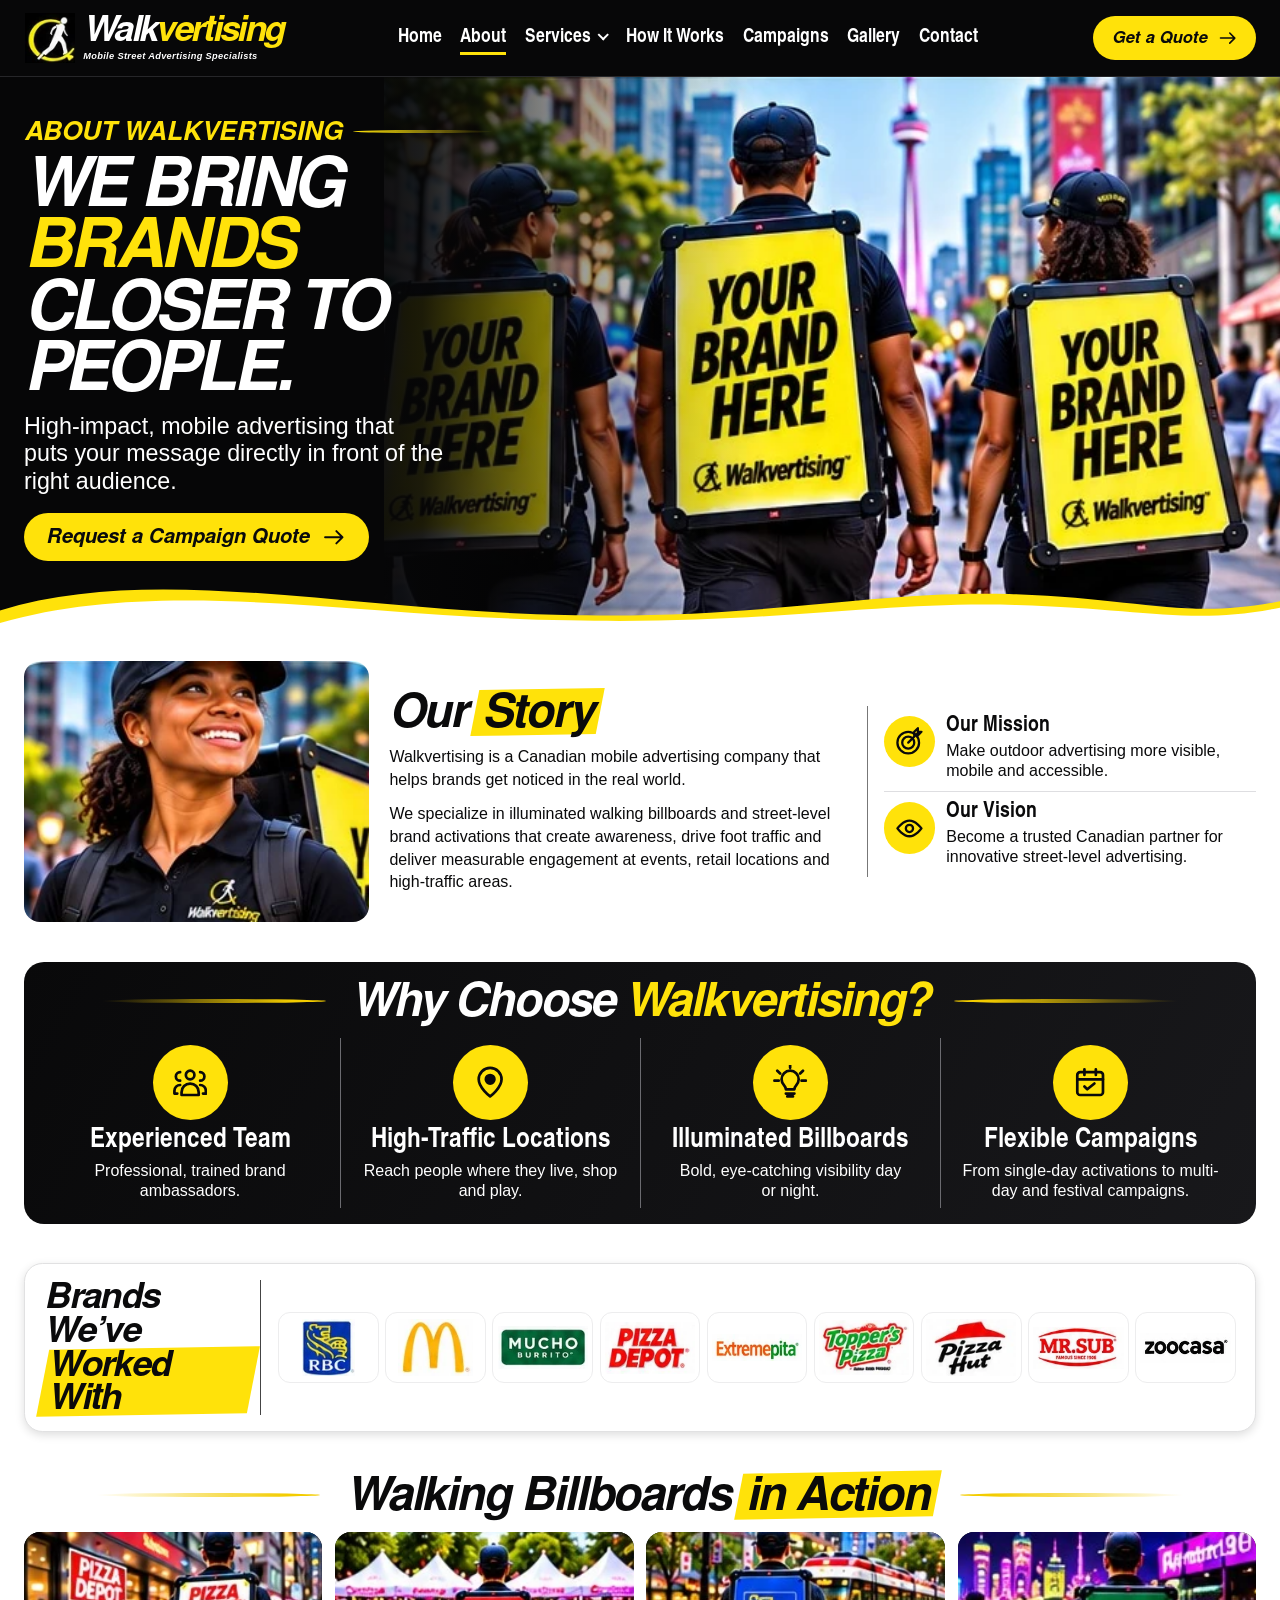
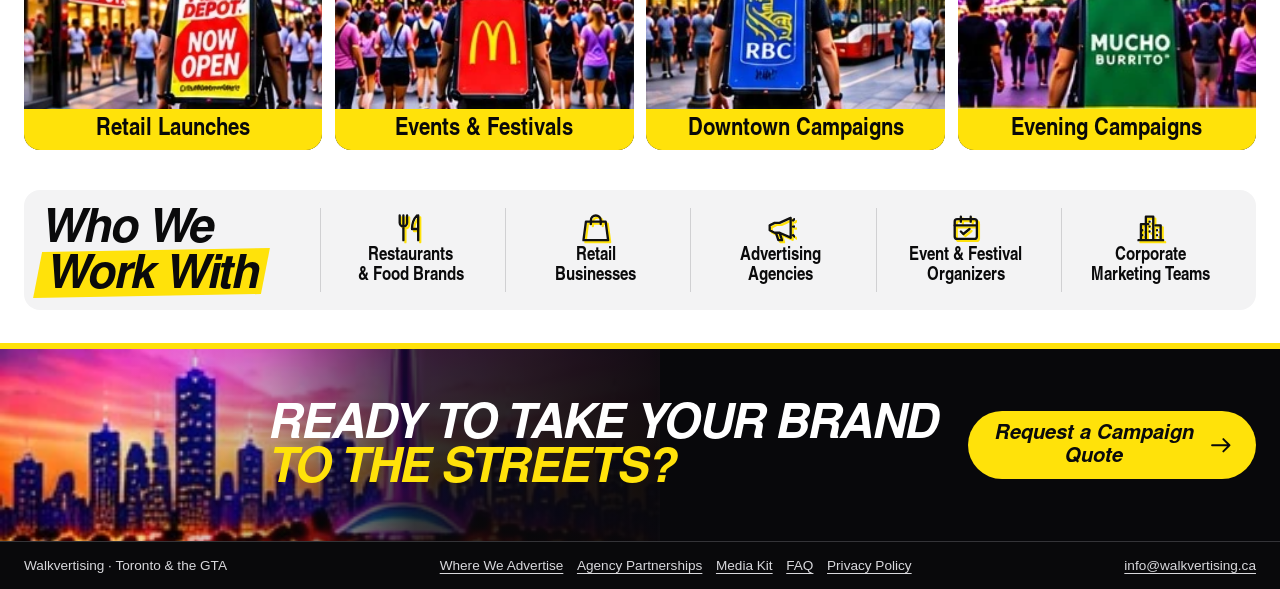
==== about.html @ fa6dc2ae "Build responsive Walkvertising marketing website" ====
<!doctype html>
<html lang="en-CA">
<head>
  <meta charset="utf-8">
  <meta name="viewport" content="width=device-width, initial-scale=1">
  <meta name="description" content="Meet the Canadian street-level advertising team behind Walkvertising.">
  <meta name="theme-color" content="#08080a">
  <title>About | Walkvertising</title>
  <link rel="icon" href="assets/logo-mark.webp" type="image/webp">
  <link rel="stylesheet" href="assets/styles.css">
  <script src="assets/site.js" defer></script>
</head>
<body>
<a class="skip-link" href="#main">Skip to content</a>
<header class="site-header">
  <div class="wrap header-inner">
    <a class="logo" href="index.html" aria-label="Walkvertising home">
      <img src="assets/logo-mark.webp" alt="" width="58" height="57" fetchpriority="high" >
      <span><strong>Walk<span>vertising</span></strong><small>Mobile Street Advertising Specialists</small></span>
    </a>
    <button class="menu-toggle" type="button" aria-label="Toggle menu" aria-expanded="false" aria-controls="site-nav"><svg class="icon" aria-hidden="true" focusable="false"><use href="assets/icons.svg#menu"></use></svg></button>
    <nav class="site-nav" id="site-nav" aria-label="Main navigation">
      <a href="index.html" >Home</a><a href="about.html" aria-current="page">About</a>
      <details class="nav-more" >
        <summary>Services <span class="chevron" aria-hidden="true"></span></summary>
        <div class="subnav"><a href="services.html" >Our Services</a><a href="where-we-advertise.html" >Where We Advertise</a><a href="agency-partnerships.html" >Agency Partnerships</a><a href="media-kit.html" >Media Kit</a><a href="faq.html" >FAQ</a></div>
      </details>
      <a href="how-it-works.html" >How It Works</a><a href="campaigns.html" >Campaigns</a><a href="gallery.html" >Gallery</a><a href="contact.html" >Contact</a>
    </nav>
    <a href="quote.html" class="button button-small">Get a Quote <svg class="icon" aria-hidden="true" focusable="false"><use href="assets/icons.svg#arrow"></use></svg></a>
  </div>
</header>
<main id="main">
<section class="hero hero-tall" data-dark>
  <div class="wrap hero-copy">
    <div class="eyebrow">About Walkvertising</div>
    <h1><span>We bring</span><span class="accent">brands</span><span>closer to</span><span>people.</span></h1>
    <p>High-impact, mobile advertising that puts your message directly in front of the right audience.</p><div class="hero-actions"><a href="quote.html" class="button ">Request a Campaign Quote <svg class="icon" aria-hidden="true" focusable="false"><use href="assets/icons.svg#arrow"></use></svg></a></div>
  </div>
  <img src="assets/hero-about.webp" alt="Walking billboards on a busy Toronto street" width="677" height="379" fetchpriority="high" class="hero-image"><svg class="wave" viewBox="0 0 1440 48" preserveAspectRatio="none" aria-hidden="true" focusable="false">
  <path fill="#ffe20a" d="M0 28C175-25 393 29 635 33c232 5 339-27 500-23 145 4 199 29 305 8v30H0z"/>
  <path fill="#fff" d="M0 42C184-10 394 35 639 39c227 5 346-21 503-17 145 4 199 23 298 3v23H0z"/>
</svg>
</section><section class="section wrap " ><div class="story-row">
  <img src="assets/story.webp" alt="A Walkvertising ambassador wearing a billboard" width="277" height="197" loading="lazy" decoding="async" >
  <div class="story-copy"><h2 class="display">Our <span class="mark">Story</span></h2>
    <p>Walkvertising is a Canadian mobile advertising company that helps brands get noticed in the real world.</p>
    <p>We specialize in illuminated walking billboards and street-level brand activations that create awareness, drive foot traffic and deliver measurable engagement at events, retail locations and high-traffic areas.</p>
  </div>
  <div class="story-values"><div class="mini-feature"><span class="feature-badge"><svg class="icon" aria-hidden="true" focusable="false"><use href="assets/icons.svg#target"></use></svg></span><div><h3>Our Mission</h3><p>Make outdoor advertising more visible, mobile and accessible.</p></div></div><div class="mini-feature"><span class="feature-badge"><svg class="icon" aria-hidden="true" focusable="false"><use href="assets/icons.svg#eye"></use></svg></span><div><h3>Our Vision</h3><p>Become a trusted Canadian partner for innovative street-level advertising.</p></div></div></div>
</div></section><section class="section wrap " ><div class="dark-panel" data-dark><div class="section-title"><h2>Why Choose <span class="accent">Walkvertising?</span></h2></div><div class="feature-row"><article class="feature"><span class="feature-badge"><svg class="icon" aria-hidden="true" focusable="false"><use href="assets/icons.svg#people"></use></svg></span><h3>Experienced Team</h3><p>Professional, trained brand ambassadors.</p></article><article class="feature"><span class="feature-badge"><svg class="icon" aria-hidden="true" focusable="false"><use href="assets/icons.svg#pin"></use></svg></span><h3>High-Traffic Locations</h3><p>Reach people where they live, shop and play.</p></article><article class="feature"><span class="feature-badge"><svg class="icon" aria-hidden="true" focusable="false"><use href="assets/icons.svg#bulb"></use></svg></span><h3>Illuminated Billboards</h3><p>Bold, eye-catching visibility day or night.</p></article><article class="feature"><span class="feature-badge"><svg class="icon" aria-hidden="true" focusable="false"><use href="assets/icons.svg#calendar"></use></svg></span><h3>Flexible Campaigns</h3><p>From single-day activations to multi-day and festival campaigns.</p></article></div></div></section><section class="section wrap " ><div class="brands"><h2>Brands We’ve <br><span class="mark">Worked With</span></h2><div class="brand-grid"><div class="brand"><img src="assets/brand-rbc.webp" alt="RBC" width="64" height="69" loading="lazy" decoding="async" ></div><div class="brand"><img src="assets/brand-mcdonalds.webp" alt="McDonald’s" width="89" height="68" loading="lazy" decoding="async" ></div><div class="brand"><img src="assets/brand-mucho.webp" alt="Mucho Burrito" width="124" height="60" loading="lazy" decoding="async" ></div><div class="brand"><img src="assets/brand-pizza-depot.webp" alt="Pizza Depot" width="115" height="66" loading="lazy" decoding="async" ></div><div class="brand"><img src="assets/brand-extreme-pita.webp" alt="Extreme Pita" width="149" height="44" loading="lazy" decoding="async" ></div><div class="brand"><img src="assets/brand-toppers.webp" alt="Topper’s Pizza" width="107" height="66" loading="lazy" decoding="async" ></div><div class="brand"><img src="assets/brand-pizza-hut.webp" alt="Pizza Hut" width="107" height="67" loading="lazy" decoding="async" ></div><div class="brand"><img src="assets/brand-mr-sub.webp" alt="MR.SUB" width="140" height="65" loading="lazy" decoding="async" ></div><div class="brand"><img src="assets/brand-zoocasa.webp" alt="Zoocasa" width="170" height="56" loading="lazy" decoding="async" ></div></div></div></section><section class="section wrap " ><div class="section-title"><h2>Walking Billboards <span class="mark">in Action</span></h2></div><div class="grid grid-4">
<a href="gallery.html?category=grand-openings" class="tile tile-yellow"><img src="assets/retail.webp" alt="" width="250" height="148" loading="lazy" decoding="async" ><span class="tile-caption">Retail Launches</span></a>
<a href="gallery.html?category=festivals" class="tile tile-yellow"><img src="assets/events.webp" alt="" width="246" height="150" loading="lazy" decoding="async" ><span class="tile-caption">Events &amp; Festivals</span></a>
<a href="gallery.html?category=corporate" class="tile tile-yellow"><img src="assets/downtown.webp" alt="" width="245" height="148" loading="lazy" decoding="async" ><span class="tile-caption">Downtown Campaigns</span></a>
<a href="gallery.html?category=night" class="tile tile-yellow"><img src="assets/evening.webp" alt="" width="248" height="126" loading="lazy" decoding="async" ><span class="tile-caption">Evening Campaigns</span></a>
</div></section><section class="section wrap " ><div class="audience-strip"><h2 class="display">Who We<br><span class="mark">Work With</span></h2><div class="audience-grid"><div><svg class="icon" aria-hidden="true" focusable="false"><use href="assets/icons.svg#food"></use></svg>Restaurants<br>&amp; Food Brands</div><div><svg class="icon" aria-hidden="true" focusable="false"><use href="assets/icons.svg#retail"></use></svg>Retail<br>Businesses</div><div><svg class="icon" aria-hidden="true" focusable="false"><use href="assets/icons.svg#megaphone"></use></svg>Advertising<br>Agencies</div><div><svg class="icon" aria-hidden="true" focusable="false"><use href="assets/icons.svg#calendar"></use></svg>Event &amp; Festival<br>Organizers</div><div><svg class="icon" aria-hidden="true" focusable="false"><use href="assets/icons.svg#building"></use></svg>Corporate<br>Marketing Teams</div></div></div></section>
<section class="cta-band" data-dark>
  <div class="wrap cta-inner">
    <h2>Ready to take your brand<span class="accent">to the streets?</span></h2>
    <div class="cta-action"><a href="quote.html" class="button ">Request a Campaign Quote <svg class="icon" aria-hidden="true" focusable="false"><use href="assets/icons.svg#arrow"></use></svg></a></div>
  </div>
</section>
</main>
<footer class="site-footer" data-dark>
  <div class="wrap footer-inner">
    <span>Walkvertising · Toronto &amp; the GTA</span>
    <nav aria-label="More pages"><a href="where-we-advertise.html" >Where We Advertise</a><a href="agency-partnerships.html" >Agency Partnerships</a><a href="media-kit.html" >Media Kit</a><a href="faq.html" >FAQ</a><a href="privacy-policy.html" >Privacy Policy</a></nav>
    <a href="mailto:info@walkvertising.ca">info@walkvertising.ca</a>
  </div>
</footer>
</body>
</html>
---- assets/styles.css ----
@font-face{font-family:Nimbus Display;src:url(display.woff) format("woff");font-weight:700;font-style:italic;font-display:swap}
@font-face{font-family:Nimbus Narrow;src:url(condensed.woff) format("woff");font-weight:400;font-display:swap}
@font-face{font-family:Nimbus Narrow;src:url(condensed-bold.woff) format("woff");font-weight:700;font-display:swap}
:root{--yellow:#ffe20a;--ink:#0a0a0b;--paper:#fff;--muted:#4c4c50;--line:#dedee1;--display:"Nimbus Display",Arial,sans-serif;--narrow:"Nimbus Narrow","Arial Narrow",Arial,sans-serif}
*,*::before,*::after{box-sizing:border-box}
body{margin:0;background:var(--paper);color:var(--ink);font:1rem/1.42 Arial,Helvetica,sans-serif}
h1,h2,h3,p,figure{margin:0}
img{display:block;width:100%;height:auto}
button,input,select,textarea{font:inherit}
button,a{touch-action:manipulation}
button{cursor:pointer}
a{color:inherit}
[hidden]{display:none!important}
:focus-visible{outline:3px solid #1269d0;outline-offset:4px}
[data-dark] :focus-visible,.site-header :focus-visible{outline-color:var(--yellow)}
.wrap{width:min(100% - 3rem,1380px);margin-inline:auto}
.skip-link{position:absolute;top:.75rem;left:.75rem;z-index:10;background:var(--yellow);padding:.75rem;transform:translateY(-180%)}
.skip-link:focus{transform:translateY(0)}
.icon{width:1.4em;height:1.4em;flex:none;vertical-align:middle}
.site-header{position:relative;z-index:5;background:#070708;color:white;border-bottom:1px solid #262629}
.header-inner{display:flex;align-items:center;justify-content:space-between;gap:1.25rem;min-height:76px}
.logo{display:inline-flex;align-items:center;gap:.45rem;text-decoration:none;flex:none;line-height:1}
.logo img{width:52px;height:50px;object-fit:contain}
.logo strong{display:block;font:italic 700 clamp(1.8rem,2.8vw,2.7rem)/.91 var(--display);letter-spacing:-.075em;white-space:nowrap}
.logo strong span{color:var(--yellow)}
.logo small{display:block;margin-top:.35rem;font:italic 700 .58rem/1 Arial,sans-serif;letter-spacing:.035em;white-space:nowrap}
.site-nav{display:flex;align-items:center;gap:clamp(.65rem,1.45vw,1.5rem)}
.site-nav a,.nav-more summary{position:relative;display:block;white-space:nowrap;text-decoration:none}
.site-nav>a,.nav-more summary{font:700 clamp(1.04rem,1.5vw,1.27rem)/1 var(--narrow);padding:.8rem 0}
.site-nav>a::after,.nav-more summary::after{content:"";position:absolute;bottom:.35rem;left:0;right:0;height:3px;background:var(--yellow);transform:scaleX(0);transform-origin:left;transition:transform .16s ease}
.site-nav>a:hover::after,.site-nav>a[aria-current]::after,.nav-more summary:hover::after,.nav-more[data-active] summary::after{transform:scaleX(1)}
.nav-more{position:relative}
.nav-more summary{cursor:pointer;list-style:none}
summary::-webkit-details-marker{display:none}
.chevron{display:inline-block;width:.44em;height:.44em;border:solid currentColor;border-width:0 2px 2px 0;transform:translateY(-.16em) rotate(45deg);margin-left:.23em}
.subnav{position:absolute;min-width:13rem;top:100%;left:-.75rem;padding:.4rem;border:1px solid #343439;border-top:3px solid var(--yellow);background:#101012;border-radius:0 0 .6rem .6rem;box-shadow:0 10px 18px #0005}
.subnav a{padding:.66rem .8rem;font-family:var(--narrow);font-weight:700;font-size:1.1rem;border-radius:.3rem}
.subnav a:hover,.subnav a[aria-current]{background:#25252a;color:var(--yellow)}
.menu-toggle{display:none;background:transparent;color:white;border:1px solid #515155;border-radius:.45rem;padding:.55rem}
.button{display:inline-flex;justify-content:center;align-items:center;gap:.65em;min-height:44px;padding:.52em 1.04em;border:1px solid transparent;border-radius:4em;background:var(--yellow);color:var(--ink);text-decoration:none;text-align:center;font:italic 700 clamp(1rem,1.75vw,1.27rem)/1.08 var(--display);transition:background .16s,color .16s;line-height:1.12}
.button:hover{background:#ffec59}
.button .icon{width:1.21em;height:1.21em}
.button-outline{border-color:white;background:#0005;color:white}
.button-outline:hover{background:white;color:var(--ink)}
.button-small{font-size:clamp(.95rem,1.3vw,1.12rem);white-space:nowrap}
.hero{position:relative;isolation:isolate;display:flex;align-items:center;min-height:clamp(375px,34.5vw,520px);overflow:hidden;background:#060607;color:white}
.hero-home,.hero-tall{min-height:clamp(450px,43vw,645px)}
.hero-image{position:absolute;z-index:-2;right:0;inset-block:0;width:70%;height:100%;object-fit:cover;object-position:center 42%}
.hero::after{content:"";position:absolute;z-index:-1;inset:0;background:linear-gradient(90deg,#060607 1%,#060607 26%,#060607e8 33%,#06060770 44%,transparent 59%)}
.hero-copy{padding-block:2rem 3.55rem}
.hero-home .hero-copy{padding-bottom:2.7rem}
.eyebrow{display:flex;align-items:center;gap:.7rem;margin-bottom:.58rem;color:var(--yellow);font:italic 700 clamp(1.03rem,2.05vw,1.7rem)/1 var(--display);text-transform:uppercase}
.eyebrow::after{content:"";width:clamp(2.2rem,11vw,9rem);height:3px;background:linear-gradient(90deg,var(--yellow),transparent);border-radius:50%}
.hero h1{max-width:14ch;font:italic 700 clamp(2.8rem,5.32vw,5.6rem)/.9 var(--display);letter-spacing:-.052em;text-transform:uppercase;text-wrap:nowrap}
.hero-home h1{font-size:clamp(3.3rem,6.1vw,6.42rem);line-height:.94}
.hero h1 span{display:block}
.accent{color:var(--yellow)}
.hero h1 mark{display:inline-block;position:relative;isolation:isolate;margin:.045em 0;background:none;color:var(--ink);padding:0 .13em}
.hero h1 mark::before,.mark::before{content:"";position:absolute;z-index:-1;inset:0 -.045em;background:var(--yellow);transform:skewX(-12deg) rotate(-1deg)}
.hero p{max-width:35ch;margin-top:.88rem;font-size:clamp(1.04rem,1.82vw,1.56rem);line-height:1.17;text-wrap:pretty}
.hero-home p{max-width:27ch}
.hero-actions{display:flex;align-items:center;gap:.7rem;flex-wrap:wrap;margin-top:1.15rem}
.wave{position:absolute;bottom:-1px;left:0;right:0;width:100%;height:clamp(22px,3.4vw,60px);pointer-events:none}
.signal{background:#0d0d10;color:white;border-top:2px solid var(--yellow)}
.signal .wrap,.feature-row{display:grid;grid-template-columns:repeat(4,minmax(0,1fr))}
.signal-item{display:flex;justify-content:center;align-items:center;gap:.7rem;position:relative;padding:.82rem .5rem;font:700 clamp(1.04rem,1.9vw,1.5rem)/1.05 var(--narrow)}
.signal-item .icon{font-size:1.75em;color:var(--yellow)}
.signal-item+.signal-item::before{content:"";position:absolute;left:0;top:22%;height:56%;width:1px;background:#99999e}
.section{padding-block:clamp(1.25rem,2.6vw,2.5rem)}
.section+.section{padding-top:.4rem}
.section-title{display:flex;justify-content:center;align-items:center;gap:clamp(.65rem,2vw,1.6rem);margin:0 auto .85rem;text-align:center}
.section-title::before,.section-title::after{content:"";height:4px;flex:1;max-width:14rem;background:linear-gradient(90deg,transparent,#f3cc00 85%);border-radius:50%}
.section-title::after{transform:scaleX(-1)}
.section-title h2,.display{font:italic 700 clamp(1.85rem,3.65vw,3.65rem)/.99 var(--display);letter-spacing:-.045em;text-wrap:balance}
.section-title + .section-intro{margin:-.3rem auto 1.25rem;text-align:center;max-width:68ch}
.mark{position:relative;isolation:isolate;display:inline-block;padding:0 .11em}
.underline{width:min(52%,28rem);height:16px;margin:.35rem auto .85rem;border-top:5px solid var(--yellow);border-radius:50%}
.campaign-showcase{display:grid;grid-template-columns:1fr 3.7fr;gap:1.4rem;align-items:start}
.campaign-intro{padding:.3rem 0}
.campaign-intro h2{font:italic 700 clamp(2rem,4.15vw,4.4rem)/.94 var(--display);letter-spacing:-.055em}
.campaign-intro p{font-size:clamp(1rem,1.65vw,1.33rem);line-height:1.22;margin-top:.85rem}
.short-line{width:3.7rem;height:5px;background:var(--yellow);border-radius:85%;margin:1rem 0}
.grid{display:grid;gap:.8rem}
.grid-2{grid-template-columns:repeat(2,minmax(0,1fr))}
.grid-3{grid-template-columns:repeat(3,minmax(0,1fr))}
.grid-4{grid-template-columns:repeat(4,minmax(0,1fr))}
.tile{position:relative;display:block;overflow:hidden;border-radius:1rem;background:var(--ink);color:white;text-decoration:none}
.tile img{aspect-ratio:1.68;object-fit:cover;transition:transform .25s ease}
a.tile:hover img,.gallery-item:hover img{transform:scale(1.035)}
.tile-caption{display:flex;align-items:center;justify-content:center;gap:.5em;min-height:2.4rem;padding:.48rem .55rem;font:700 clamp(1.06rem,2vw,1.55rem)/1.05 var(--narrow);text-align:center}
.tile-caption .icon{color:var(--yellow)}
.tile-yellow .tile-caption{background:var(--yellow);color:#090909}
.tile-copy{padding:.7rem .85rem .9rem}
.tile-copy h3{display:flex;align-items:center;gap:.45em;margin-bottom:.32rem;font:italic 700 clamp(1.12rem,2vw,1.65rem)/1 var(--display)}
.tile-copy h3 .icon{color:var(--yellow)}
.tile-copy p{line-height:1.22}
.brands{display:grid;grid-template-columns:minmax(170px,1.13fr) minmax(0,5fr);gap:1.1rem;align-items:center;padding:1rem 1.2rem;border:1px solid #e1e1e2;border-radius:1.15rem;box-shadow:0 3px 10px #0002;background:#fff}
.brands h2{font:italic 700 clamp(1.42rem,2.8vw,2.6rem)/.94 var(--display);letter-spacing:-.045em;border-right:1px solid #444;padding-right:.55rem}
.brand-grid{display:grid;grid-template-columns:repeat(9,minmax(0,1fr));align-items:center;gap:.4rem}
.brand{display:grid;place-items:center;padding:.36rem .26rem;border:1px solid #ededee;border-radius:.75rem;background:#fff;min-height:60px}
.brand img{width:100%;height:3.55rem;object-fit:contain}
.feature-row{gap:0}
.feature{text-align:center;padding:.45rem .75rem}
.feature+.feature{border-left:1px solid #c6c6cb}
.feature-badge{width:clamp(46px,6vw,75px);height:clamp(46px,6vw,75px);display:grid;place-items:center;margin:0 auto .5rem;border-radius:50%;background:var(--yellow);color:var(--ink);flex:none}
.feature-badge .icon{font-size:1.53rem}
.feature h3{font:700 clamp(1.24rem,2.3vw,1.72rem)/1.01 var(--narrow);margin-bottom:.35rem;text-wrap:balance}
.feature p{line-height:1.22;text-wrap:pretty}
.dark-panel{padding:1rem;border-radius:1.25rem;background:linear-gradient(120deg,#09090a,#18181b);color:white}
.dark-panel .feature+.feature{border-color:#6b6b70}
.partner-banner{background:#111114;color:white}
.partner-inner{display:grid;grid-template-columns:1fr 1.85fr auto;align-items:center;gap:1.3rem}
.partner-inner>img{height:100%;min-height:145px;object-fit:cover;object-position:center}
.partner-inner>div{padding:.9rem 0}
.partner-inner .button{margin-block:.8rem}
.partner-inner p{margin-top:.45rem}
.cta-band{position:relative;isolation:isolate;overflow:hidden;background:#08080d;color:white;border-top:6px solid var(--yellow)}
.cta-band::before{content:"";position:absolute;z-index:-2;inset:0;background:url(skyline-bay.webp) left 57%/min(59%,660px) auto no-repeat}
.cta-band::after{content:"";position:absolute;z-index:-1;inset:0;background:linear-gradient(94deg,#07071200 9%,#08080b30 20%,#08080bcf 33%,#08080b 57%)}
.cta-inner{min-height:clamp(142px,15vw,225px);display:flex;align-items:center;justify-content:space-between;gap:1.1rem;padding:1.65rem 0 1.65rem clamp(5rem,19vw,19rem)}
.cta-inner h2{font:italic 700 clamp(1.85rem,3.7vw,4rem)/.94 var(--display);letter-spacing:-.035em;text-transform:uppercase}
.cta-inner h2 span{display:block}
.cta-action{flex:none;max-width:18rem}
.cta-action p{margin-bottom:.6rem;font-size:1.1rem;line-height:1.2}
.site-footer{background:#09090b;color:#d8d8dc;border-top:1px solid #343438}
.footer-inner{display:flex;align-items:center;justify-content:space-between;gap:.85rem;flex-wrap:wrap;padding-block:.85rem;font-size:.85rem}
.footer-inner nav{display:flex;flex-wrap:wrap;gap:.85rem}
.footer-inner a{text-underline-offset:.2em}
.story-row{display:grid;grid-template-columns:1.02fr 1.35fr 1.15fr;align-items:center;gap:1.25rem}
.story-row>img,.soft-image{border-radius:1rem;object-fit:cover}
.story-row>img{aspect-ratio:1.32}
.story-copy p{margin-top:.7rem}
.story-values{padding-left:1rem;border-left:1px solid #777}
.mini-feature{display:flex;align-items:flex-start;gap:.72rem;padding:.65rem 0}
.mini-feature+.mini-feature{border-top:1px solid var(--line)}
.mini-feature .feature-badge{margin:0;width:3.2rem;height:3.2rem}
.mini-feature .feature-badge .icon{width:1.18em;height:1.18em}
.mini-feature h3{font:700 1.35rem/1 var(--narrow);margin-bottom:.22rem}
.mini-feature p{line-height:1.23}
.audience-strip{display:grid;grid-template-columns:1.15fr 4fr;align-items:center;gap:1rem;background:#f3f3f4;padding:.85rem 1rem;border-radius:1rem}
.audience-grid{display:grid;grid-template-columns:repeat(5,minmax(0,1fr));gap:.35rem;text-align:center}
.audience-grid div{padding:.35rem .3rem;border-left:1px solid #d0d0d2;font:700 1.15rem/1.08 var(--narrow)}
.audience-grid .icon{display:block;margin:0 auto .27rem;color:#111;width:1.85rem;height:1.85rem;filter:drop-shadow(2px 2px 0 var(--yellow))}
.split{display:grid;grid-template-columns:repeat(2,minmax(0,1fr));gap:1.1rem;align-items:start}
.split-center{align-items:center}
.split img{border-radius:1rem}
.tag{display:inline-block;position:relative;isolation:isolate;padding:.32em .7em .27em;margin-bottom:.55rem;font:italic 700 clamp(1.13rem,2.4vw,1.85rem)/1 var(--display);text-transform:uppercase;letter-spacing:-.02em}
.tag::before{content:"";position:absolute;z-index:-1;inset:0;transform:skewX(-13deg);border-radius:.22em;background:var(--yellow)}
.tag.black{color:var(--yellow)}
.tag.black::before{background:var(--ink)}
.steps{counter-reset:step}
.step{position:relative;border-radius:1.15rem;background:var(--ink);color:white;padding-bottom:.8rem;text-align:center}
.step::before{counter-increment:step;content:counter(step,decimal-leading-zero);position:absolute;z-index:1;left:.65rem;top:-.48rem;display:grid;place-items:center;width:2.9rem;height:2.9rem;border-radius:50%;background:var(--yellow);color:#080809;font:italic 700 1.25rem/1 var(--display)}
.step img{border-radius:1.15rem 1.15rem 0 0;aspect-ratio:1.1;object-fit:cover}
.step h3{display:flex;align-items:center;gap:.5em;text-align:left;margin:.6rem .7rem .3rem;font:700 clamp(1.2rem,2.4vw,1.8rem)/1 var(--narrow);text-transform:uppercase}
.step h3 .icon{color:var(--yellow)}
.step p{padding:.05rem .9rem;line-height:1.2}
.coverage-checks{display:grid;grid-template-columns:1fr 1fr;gap:.45rem;padding:0;list-style:none}
.coverage-checks li{display:flex;gap:.45rem;align-items:center;font-weight:bold}
.coverage-checks .icon{background:var(--yellow);border-radius:.25rem;padding:.12rem}
.location-card{border-bottom:5px solid var(--yellow)}
.location-card img{aspect-ratio:2.05}
.location-card .tile-copy{min-height:6.8rem}
.callout{background:#fff7c0;padding:1rem;border-left:5px solid var(--yellow);border-radius:.4rem}
.filters{display:flex;flex-wrap:wrap;gap:.5rem;margin-bottom:1rem}
.filter{display:inline-flex;align-items:center;gap:.45em;border:1px solid var(--ink);border-radius:3em;background:var(--ink);color:white;padding:.55rem .8rem;font:700 1.12rem/1 var(--narrow)}
.filter[aria-pressed=true],.filter:hover{background:var(--yellow);border-color:var(--yellow);color:#0a0a0b}
.gallery-grid{grid-template-columns:repeat(6,minmax(0,1fr))}
.gallery-item{position:relative;display:block;grid-column:span 2;overflow:hidden;padding:0;border:0;border-radius:.9rem;background:#111;color:white;text-align:left}
.gallery-item.gallery-wide{grid-column:span 3}
.gallery-grid[data-filtered] .gallery-item{grid-column:span 2}
.gallery-item img{aspect-ratio:1.56;object-fit:cover;transition:transform .25s}
.gallery-item.gallery-wide img{aspect-ratio:1.78}
.gallery-grid[data-filtered] .gallery-item img{aspect-ratio:1.56}
.gallery-caption{position:absolute;inset:auto 0 0;display:flex;align-items:center;gap:.55rem;background:linear-gradient(transparent,#000e 40%);padding:.95rem .7rem .55rem;font:700 clamp(1.09rem,2.3vw,1.7rem)/1.06 var(--narrow)}
.gallery-caption small{display:block;font:400 .82rem/1.13 Arial,sans-serif;margin-top:.18rem}
.gallery-caption .icon{color:var(--yellow);width:1.35em;height:1.35em}
.preview-strip{display:grid;grid-template-columns:1fr 3fr;gap:1rem;align-items:stretch}
.preview-strip .display{display:grid;align-items:center;background:var(--yellow);padding:1rem;border-radius:.85rem}
.preview-strip button{position:relative;padding:0;overflow:hidden;border:0;border-radius:.75rem;background:#111}
.preview-strip img{aspect-ratio:1.6;object-fit:cover}
.preview-strip button .icon{position:absolute;left:50%;top:50%;transform:translate(-50%,-50%);display:grid;width:3.1rem;height:3.1rem;padding:.43rem;color:white;background:#08080bb0;border:2px solid white;border-radius:50%}
.lightbox{width:min(92vw,900px);max-height:90vh;margin:auto;padding:0;border:1px solid #383841;border-radius:.9rem;color:white;background:#111114}
.lightbox::backdrop{background:#000d}
.lightbox img{max-height:66vh;object-fit:contain;background:#060607}
.lightbox-close{position:absolute;z-index:1;top:.6rem;right:.6rem;color:white;background:#0b0b10cc;padding:.15rem .65rem;border:1px solid white;border-radius:.35rem;font-size:1.55rem}
.lightbox-footer{display:flex;align-items:center;justify-content:space-between;gap:.7rem;padding:.75rem 1rem}
.lightbox-footer h2{font:700 1.35rem/1.1 var(--narrow)}
.lightbox-nav{display:flex;gap:.5rem}
.lightbox-nav button{background:var(--yellow);border:0;border-radius:.3rem;padding:.36rem .6rem;color:#09090b}
.content-form{background:#fbfbfb;border:1px solid var(--line);border-radius:1.35rem;padding:clamp(1rem,2vw,1.6rem);box-shadow:0 4px 17px #0002}
.content-form h2{text-align:center;text-transform:uppercase}
.form-layout{grid-template-columns:minmax(200px,1fr) minmax(0,2.4fr);gap:1.5rem}
.form-grid{display:grid;grid-template-columns:repeat(2,minmax(0,1fr));gap:.65rem}
.field{display:grid;grid-template-columns:1.35rem minmax(0,1fr);align-items:center;gap:.35rem .65rem;padding:.45rem .7rem;border:1px solid #c3c3c8;border-radius:.6rem;background:white}
.field>.icon{grid-row:1 / span 2}
.field>label,.field-label,fieldset legend{font:700 1.13rem/1.13 var(--narrow)}
.field>input,.field>select,.field>textarea{min-width:0;width:100%;grid-column:2;border:0;background:transparent;color:var(--ink);padding:.16rem 0;border-radius:.1rem}
.field>textarea{min-height:6rem;resize:vertical}
.field-wide{grid-column:1/-1}
.required{color:#a20f25}
.form-choices{display:grid;grid-template-columns:repeat(3,minmax(0,1fr));gap:.65rem;margin-top:.7rem}
fieldset{min-width:0;width:100%;border:1px solid var(--line);border-radius:.6rem;margin:0;padding:.5rem .65rem .55rem}
fieldset label{display:flex;align-items:baseline;gap:.45rem;margin:.3rem 0;font-size:.92rem;line-height:1.2}
fieldset input{flex:none;accent-color:#1a1a1a}
.choice-inline{display:flex;gap:.55rem 1rem;flex-wrap:wrap;margin:.6rem 0}
.choice-inline label{margin:0}
.content-form .button{margin-top:.8rem;width:100%}
.form-note,.form-feedback{margin-top:.55rem;text-align:center;font-size:.86rem;color:#494950}
.form-feedback:empty{display:none}
.form-feedback a{font-weight:bold}
.form-aside{padding:.2rem .4rem}
.form-aside .display{margin-bottom:.65rem}
.form-aside>p{margin-bottom:.7rem}
.form-aside img{aspect-ratio:1.35;object-fit:cover;border-radius:.95rem;margin-top:.5rem}
.form-aside.dark-panel{padding:1rem}
.form-aside.dark-panel .mini-feature+.mini-feature{border-color:#525259}
.question{border:1px solid #bdbdc3;border-radius:.9rem;margin:.3rem 0;background:white;color:#111;overflow:hidden}
.question summary{display:flex;align-items:center;justify-content:space-between;gap:.55rem;padding:.49rem .7rem;list-style:none;cursor:pointer;font:700 clamp(1.06rem,1.7vw,1.28rem)/1.12 var(--narrow)}
.question summary::after{content:"+";display:grid;place-items:center;flex:none;width:1.43rem;height:1.43rem;border-radius:50%;background:#fff0a0;font:bold 1.13rem/1 Arial,sans-serif}
.question[open] summary::after{content:"−";background:var(--yellow)}
.question p{padding:.04rem .75rem .75rem;line-height:1.35}
.question summary:focus-visible{outline-offset:-3px}
.faq-layout{grid-template-columns:minmax(180px,.97fr) minmax(0,2.12fr)}
.faq-search{display:flex;align-items:center;gap:.62rem;max-width:850px;margin:0 auto 1rem}
.faq-search label{display:flex;align-items:center;gap:.6rem;flex:1;min-width:0;padding:.55rem .7rem;border:1px solid #c8c8cc;border-radius:2rem}
.faq-search input{border:0;min-width:0;width:100%}
.faq-side nav{display:grid;background:#f4f4f5;border:1px solid #ededee;border-radius:1rem;padding:.35rem .8rem;margin-bottom:1rem}
.faq-side nav a{display:flex;align-items:center;gap:.58rem;padding:.63rem 0;text-decoration:none;font:700 1.15rem/1.14 var(--narrow)}
.faq-side nav a+a{border-top:1px solid #d4d4d8}
.faq-side nav a:hover{text-decoration:underline}
.faq-group{margin-bottom:.7rem;scroll-margin-top:1rem}
.faq-group .tag{margin:0 0 .05rem .25rem}
.faq-group .tag .icon{margin-right:.35rem}
.faq-promo{padding:0;overflow:hidden}
.faq-promo img{aspect-ratio:1.6;object-fit:cover}
.faq-promo div{padding:.85rem}
.faq-promo p{margin:.55rem 0 .75rem}
.faq-promo .button{width:100%}
.policy-intro{display:flex;gap:1.2rem;align-items:center;margin-bottom:1rem}
.policy-intro .feature-badge{margin:0}
.policy-intro p{margin-top:.35rem}
.policy-list{display:grid;gap:.65rem;margin-bottom:1rem}
.policy-row{display:grid;grid-template-columns:minmax(180px,1fr) 2.5fr;background:#f7f7f8;border:1px solid #e1e1e2;border-radius:1rem;overflow:hidden}
.policy-row h3{display:flex;align-items:center;gap:.65rem;padding:.85rem 1rem;background:var(--yellow);font:700 clamp(1.16rem,2vw,1.55rem)/1.05 var(--narrow)}
.policy-row h3 .icon{font-size:1.15em}
.policy-row>div{padding:.75rem 1rem}
.policy-row ul{margin:.2rem 0 0;padding-left:1.28rem}
.policy-date{text-align:center;margin:.7rem auto 0}
.agency-intro{display:grid;grid-template-columns:.9fr 1.25fr 1fr;gap:1rem;align-items:center}
.agency-intro .display{background:var(--yellow);padding:.6rem .8rem;border-radius:.6rem}
.agency-intro img{aspect-ratio:2.45;object-fit:cover;border-radius:.8rem}
.agency-intro p{border-left:2px solid #141414;padding-left:.8rem}
.resources{display:grid;grid-template-columns:repeat(3,minmax(0,1fr));gap:.55rem;margin-top:.65rem}
.resource{display:grid;place-items:center;gap:.3rem;padding:.65rem .3rem;text-align:center;background:#f2f2f3;border:1px solid #dedee1;border-radius:.7rem;text-decoration:none;font:700 1.15rem/1.05 var(--narrow)}
.resource:hover{background:#fff0a1}
.resource .icon{font-size:1.4em}
.detail-section{scroll-margin-top:1rem}
.detail-section h2{margin-bottom:.4rem}
.detail-section p+p{margin-top:.5rem}
@media(max-width:1130px){
  .header-inner{gap:.8rem}
  .site-nav{gap:.7rem}
  .logo img{width:44px;height:44px}
  .logo small{font-size:.52rem}
  .hero h1{font-size:clamp(2.8rem,5.5vw,5.6rem)}
  .hero-home h1{font-size:clamp(3.3rem,6.35vw,6.42rem)}
}
@media(max-width:920px){
  .wrap{width:min(100% - 2rem,1380px)}
  .header-inner{min-height:67px}
  .site-nav{gap:.53rem}
  .site-nav>a,.nav-more summary{font-size:1rem}
  .hero-image{width:73%}
  .hero h1{font-size:clamp(2.5rem,5.75vw,4.8rem)}
  .hero-home h1{font-size:clamp(3rem,6.65vw,5.6rem)}
  .grid-4{grid-template-columns:repeat(2,minmax(0,1fr))}
  .brand-grid{grid-template-columns:repeat(5,minmax(0,1fr))}
  .brand{min-height:47px}
  .brand img{height:2.55rem}
  .campaign-showcase{gap:.8rem}
  .story-row{gap:.7rem}
  .cta-inner{padding-left:clamp(4rem,14vw,12rem)}
}
@media(max-width:760px){
  .menu-toggle{display:block;order:3}
  .header-inner>.button{margin-left:auto}
  .site-nav{display:none;position:absolute;top:100%;inset-inline:0;background:#101013;padding:.5rem 1rem 1rem;box-shadow:0 8px 13px #0005}
  .site-nav[data-open]{display:grid;gap:0}
  .site-nav>a,.nav-more summary{width:100%;padding:.7rem;text-align:left;border-bottom:1px solid #28282d;font-size:1.2rem}
  .site-nav>a::after,.nav-more summary::after{left:.7rem;right:auto;width:1.75rem;bottom:.15rem}
  .subnav{position:static;background:#18181b;border:0;box-shadow:none;padding-left:1.2rem}
  .hero-image{width:100%;object-position:center 32%}
  .hero::after{background:linear-gradient(90deg,#060607 0%,#060607de 17%,#06060778 50%,transparent 100%)}
  .hero,.hero-home,.hero-tall{min-height:390px}
  .hero h1{font-size:clamp(2.45rem,8.1vw,4.75rem)}
  .hero-home h1{font-size:clamp(2.7rem,8.8vw,5rem)}
  .hero p{max-width:30ch}
  .feature-row{grid-template-columns:repeat(2,minmax(0,1fr));row-gap:.8rem}
  .feature:nth-child(3){border-left:0}
  .signal .wrap{width:100%}
  .signal-item{flex-direction:column;text-align:center;gap:.2rem;padding:.62rem .25rem;font-size:.95rem}
  .campaign-showcase,.audience-strip{grid-template-columns:1fr}
  .campaign-intro h2 br{display:none}
  .campaign-intro p{margin-top:.4rem}
  .short-line{display:none}
  .partner-inner{grid-template-columns:1fr 1.6fr;gap:.6rem}
  .partner-inner .button{grid-column:2;justify-self:start;margin:0 0 .75rem}
  .partner-inner>img{grid-row:1 / span 2}
  .partner-inner>div{padding-bottom:0}
  .story-row{grid-template-columns:1fr 1.25fr}
  .story-values{grid-column:1/-1;display:grid;grid-template-columns:1fr 1fr;gap:.7rem;padding-left:0;border-left:0}
  .story-values .mini-feature{border-top:0}
  .audience-grid div:first-child{border-left:0}
  .form-layout{grid-template-columns:1fr}
  .form-aside{order:2;padding:.7rem .4rem}
  .form-aside>img{display:none}
  .faq-layout{grid-template-columns:1fr}
  .faq-side nav{grid-template-columns:repeat(2,minmax(0,1fr));gap:.2rem .6rem;margin-bottom:0}
  .faq-side nav a+ a{border-top:0}
  .faq-promo{display:none}
  .gallery-grid{grid-template-columns:repeat(2,minmax(0,1fr))}
  .gallery-item,.gallery-item.gallery-wide,.gallery-grid[data-filtered] .gallery-item{grid-column:span 1}
  .gallery-item.gallery-wide img{aspect-ratio:1.56}
  .preview-strip{grid-template-columns:1fr}
  .preview-strip .display{font-size:1.65rem}
  .cta-inner{padding-left:0}
}
@media(max-width:480px){
  .wrap{width:calc(100% - 1.2rem)}
  .header-inner{min-height:60px;gap:.42rem}
  .logo{gap:.26rem}
  .logo strong{font-size:1.65rem}
  .logo img{width:37px;height:36px}
  .logo small{font-size:.43rem}
  .header-inner>.button{font-size:.81rem;min-height:38px;padding:.48rem .63rem}
  .header-inner>.button .icon{display:none}
  .menu-toggle{padding:.43rem}
  .hero,.hero-home,.hero-tall{display:block;min-height:0}
  .hero-copy,.hero-home .hero-copy{min-height:0;padding:1.05rem 0 0}
  .hero-image{position:static;width:100%;height:auto;aspect-ratio:1.62;object-fit:cover;object-position:center 28%;margin-top:-.12rem}
  .hero::after{inset:auto 0 0;height:clamp(172px,62vw,279px);z-index:0;pointer-events:none;background:linear-gradient(180deg,#060607,transparent 28%)}
  .hero-copy{position:relative;z-index:1}
  .hero .wave{z-index:2}
  .hero h1{font-size:clamp(2rem,9.05vw,2.78rem)}
  .hero-home h1{font-size:clamp(2.3rem,10.4vw,3.25rem)}
  .hero p{font-size:1.01rem;margin-top:.6rem}
  .hero-actions{margin-top:.75rem;gap:.4rem}
  .hero-actions .button{font-size:.9rem;min-height:39px}
  .hero-actions .button-outline .icon{width:1em}
  .grid{gap:.5rem}
  .grid-3{grid-template-columns:repeat(2,minmax(0,1fr))}
  .grid-3.preview-cards{grid-template-columns:repeat(3,minmax(0,1fr))}
  .tile{border-radius:.65rem}
  .tile-caption{min-height:2.1rem;padding:.38rem .25rem;font-size:1rem}
  .brands{grid-template-columns:1fr;gap:.55rem;padding:.65rem}
  .brands h2{border:0}
  .brands h2 br{display:none}
  .brand-grid{grid-template-columns:repeat(5,minmax(0,1fr));gap:.24rem}
  .brand img{height:2rem}
  .brand{min-height:38px;border-radius:.36rem}
  .feature{padding-inline:.5rem}
  .feature p,.tile-copy p{font-size:.89rem}
  .section-title h2,.display{font-size:clamp(1.55rem,7vw,2.25rem)}
  .story-row,.split,.faq-layout,.form-layout,.agency-intro{grid-template-columns:1fr;gap:.75rem}
  .story-row>img{width:100%;aspect-ratio:1.85;object-position:50% 35%}
  .audience-grid{grid-template-columns:repeat(3,minmax(0,1fr))}
  .audience-grid div:nth-child(4){border-left:0}
  .partners p,.partner-inner p{font-size:.89rem}
  .cta-inner{align-items:flex-start;flex-direction:column;gap:.65rem;min-height:135px;padding-block:1rem}
  .cta-inner h2{font-size:clamp(1.7rem,7.2vw,2.45rem)}
  .cta-band::before{background-size:100% auto;background-position:center 60%}
  .cta-band::after{background:linear-gradient(90deg,#08080bd9,#08080b45 85%)}
  .cta-action p{font-size:.96rem}
  .gallery-caption{padding:.7rem .35rem .35rem;font-size:1rem;gap:.27rem}
  .gallery-caption small{font-size:.68rem}
  .gallery-caption .icon{width:1.15em;height:1.15em}
  .form-grid,.form-choices{grid-template-columns:1fr}
  .form-aside>.mini-feature{padding:.5rem 0}
  .faq-search input{font-size:.88rem}
  .faq-search .button{padding-inline:.6rem}
  .faq-side nav a{font-size:1rem}
  .policy-row{grid-template-columns:1fr}
  .policy-row h3{padding:.55rem .65rem}
  .policy-row>div{padding:.55rem .65rem}
  .agency-intro img{display:none}
  .resource{font-size:.96rem}
  .footer-inner{gap:.45rem}
}
@media(prefers-reduced-motion:reduce){*,*::before,*::after{scroll-behavior:auto!important;transition-duration:.01ms!important}}
.sr-only{position:absolute;width:1px;height:1px;padding:0;margin:-1px;overflow:hidden;clip-path:inset(50%);white-space:nowrap;border:0}
.faq-status{margin:0 auto .65rem;max-width:850px;font-weight:bold}
.agency-form-layout{grid-template-columns:minmax(0,1fr) minmax(0,1.42fr)}
[data-other-location]:not([hidden]){margin-top:.65rem}
@media(max-width:760px){.agency-form-layout{grid-template-columns:1fr}}
@media(max-width:359px){.hero h1{font-size:8.65vw}.hero-home h1{font-size:9.8vw}}
@media(max-width:480px){
  .hero h1{max-width:100%;text-wrap:wrap}
}
@media(max-width:359px){
  .header-inner{gap:.28rem}
  .logo strong{font-size:1.29rem}
  .logo img{width:30px;height:31px}
  .logo small{font-size:.35rem}
  .header-inner>.button{padding-inline:.45rem;font-size:.75rem}
  .menu-toggle{padding:.35rem}
}
.hero-picture{display:contents}
@media(max-width:400px){.service-benefits{grid-template-columns:1fr}}
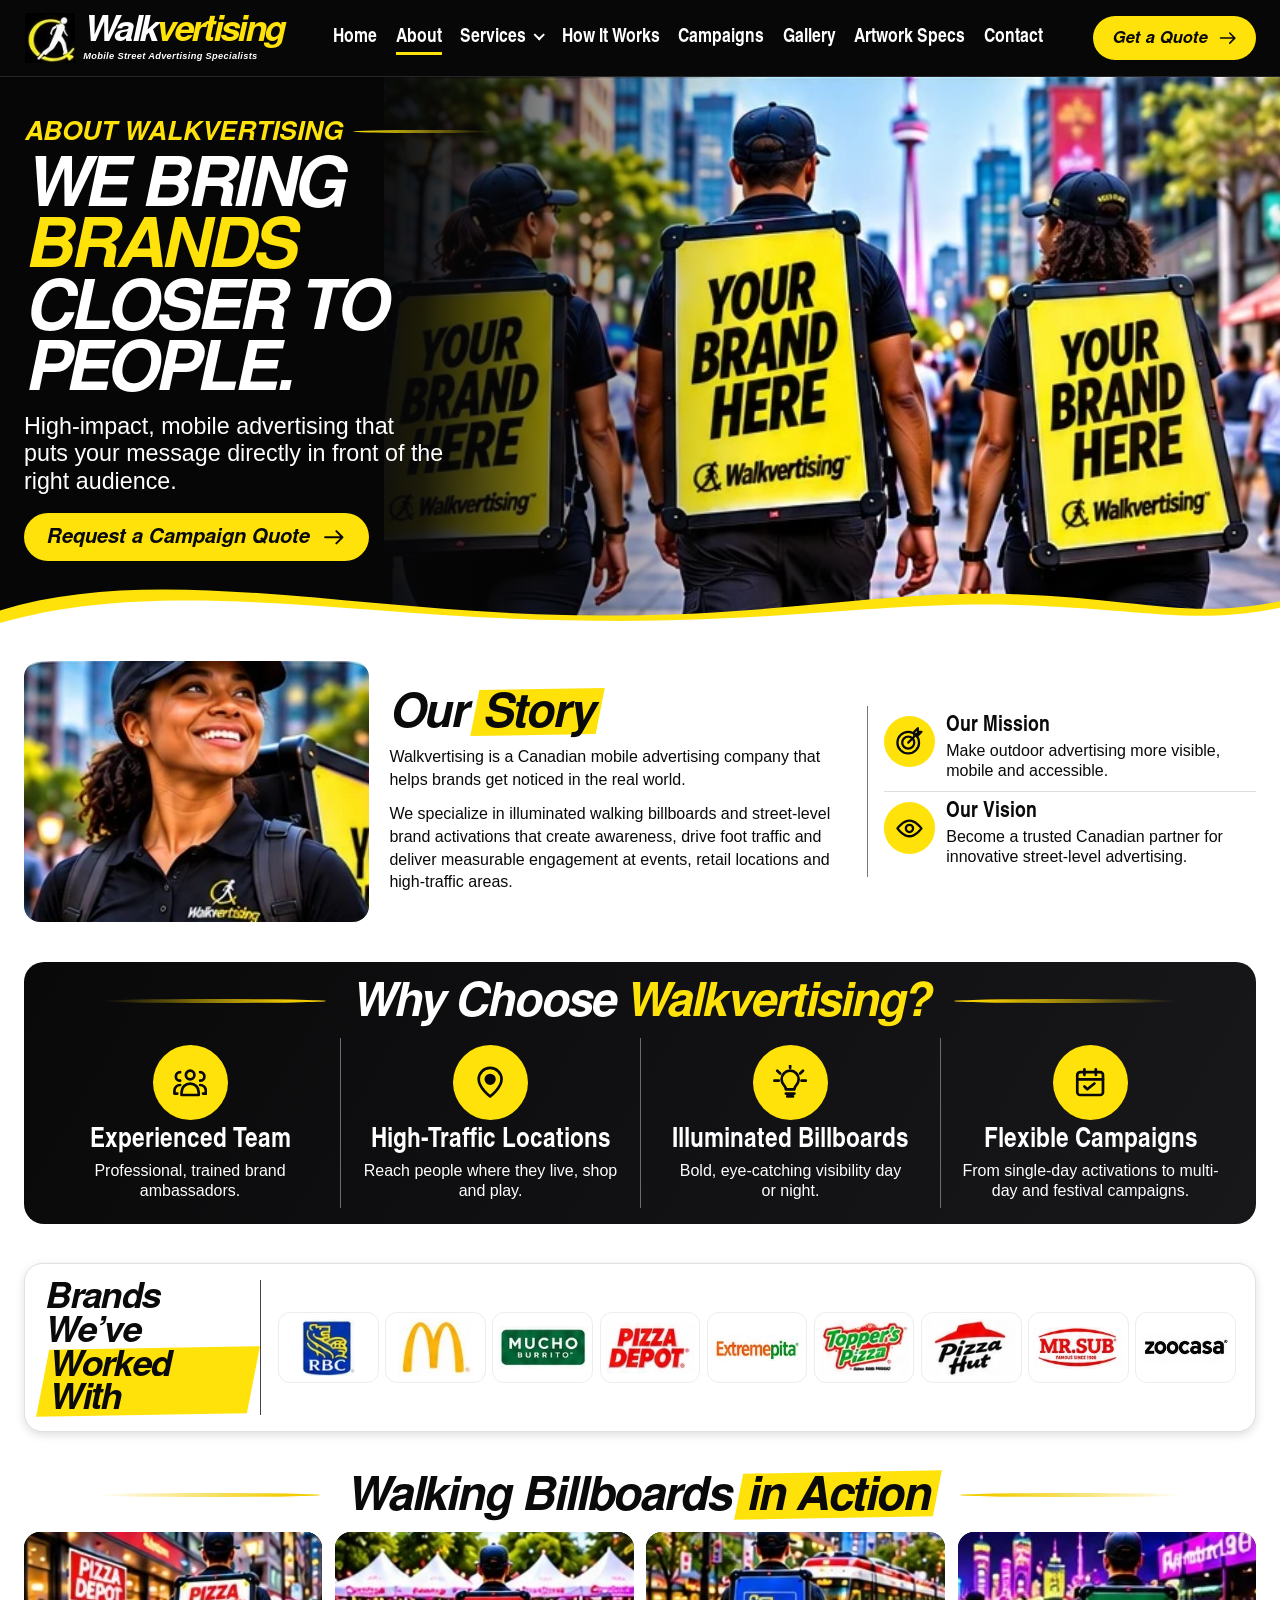
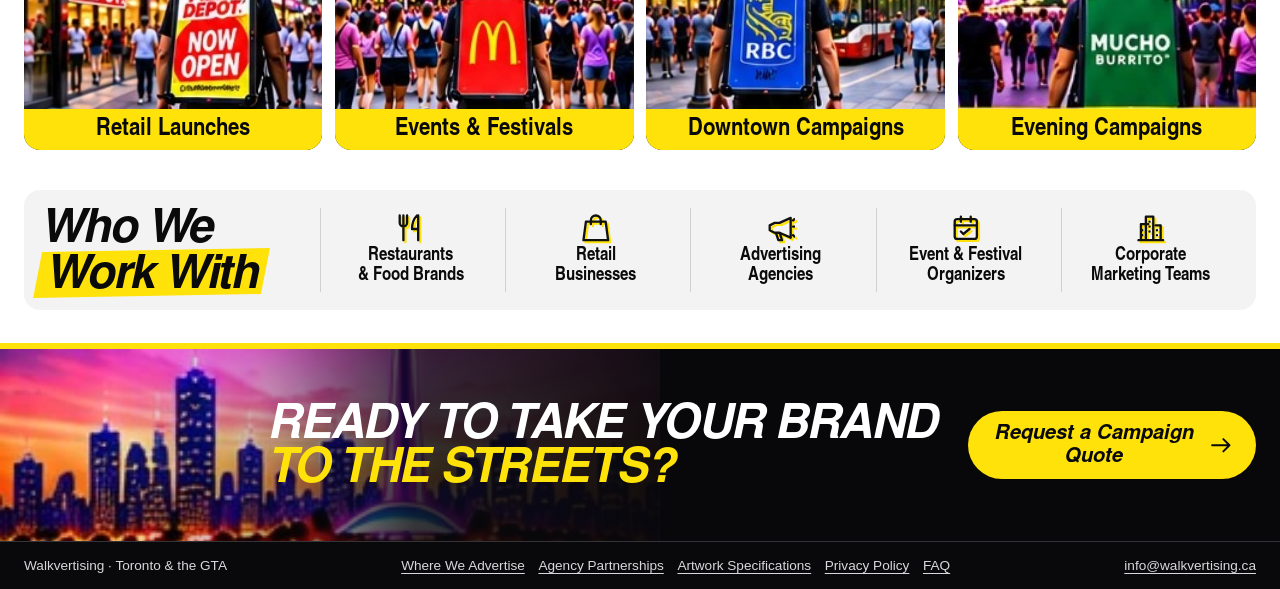
==== commit f32d28f2: "Match mobile mockups and replace media kit with artwork specifications" ====
--- a/about.html
+++ b/about.html
@@ -10,7 +10,7 @@
   <link rel="stylesheet" href="assets/styles.css">
   <script src="assets/site.js" defer></script>
 </head>
-<body>
+<body class="page-about">
 <a class="skip-link" href="#main">Skip to content</a>
 <header class="site-header">
   <div class="wrap header-inner">
@@ -18,24 +18,26 @@
       <img src="assets/logo-mark.webp" alt="" width="58" height="57" fetchpriority="high" >
       <span><strong>Walk<span>vertising</span></strong><small>Mobile Street Advertising Specialists</small></span>
     </a>
-    <button class="menu-toggle" type="button" aria-label="Toggle menu" aria-expanded="false" aria-controls="site-nav"><svg class="icon" aria-hidden="true" focusable="false"><use href="assets/icons.svg#menu"></use></svg></button>
+    <button class="menu-toggle" type="button" aria-label="Open menu" aria-expanded="false" aria-controls="site-nav"><svg class="icon" aria-hidden="true" focusable="false"><use href="assets/icons.svg#menu"></use></svg><span class="menu-close" aria-hidden="true">×</span></button>
     <nav class="site-nav" id="site-nav" aria-label="Main navigation">
       <a href="index.html" >Home</a><a href="about.html" aria-current="page">About</a>
       <details class="nav-more" >
         <summary>Services <span class="chevron" aria-hidden="true"></span></summary>
-        <div class="subnav"><a href="services.html" >Our Services</a><a href="where-we-advertise.html" >Where We Advertise</a><a href="agency-partnerships.html" >Agency Partnerships</a><a href="media-kit.html" >Media Kit</a><a href="faq.html" >FAQ</a></div>
+        <div class="subnav"><a href="services.html" >Our Services</a><a href="where-we-advertise.html" class="subnav-location" >Where We Advertise</a><a href="agency-partnerships.html" >Agency Partnerships</a></div>
       </details>
-      <a href="how-it-works.html" >How It Works</a><a href="campaigns.html" >Campaigns</a><a href="gallery.html" >Gallery</a><a href="contact.html" >Contact</a>
+      <a href="how-it-works.html" >How It Works</a><a href="where-we-advertise.html" class="mobile-nav-link">Where We Advertise</a>
+      <a href="campaigns.html" >Campaigns</a><a href="gallery.html" >Gallery</a><a href="artwork-specifications.html" >Artwork Specs</a><a href="contact.html" >Contact</a>
+      <a href="quote.html" class="button mobile-nav-quote"><span>Request a Quote</span> <svg class="icon" aria-hidden="true" focusable="false"><use href="assets/icons.svg#arrow"></use></svg></a>
     </nav>
-    <a href="quote.html" class="button button-small">Get a Quote <svg class="icon" aria-hidden="true" focusable="false"><use href="assets/icons.svg#arrow"></use></svg></a>
+    <a href="quote.html" class="button button-small header-quote"><span>Get a Quote</span> <svg class="icon" aria-hidden="true" focusable="false"><use href="assets/icons.svg#arrow"></use></svg></a>
   </div>
 </header>
 <main id="main">
-<section class="hero hero-tall" data-dark>
+<div class="desktop-design"><section class="hero hero-tall" data-dark>
   <div class="wrap hero-copy">
     <div class="eyebrow">About Walkvertising</div>
     <h1><span>We bring</span><span class="accent">brands</span><span>closer to</span><span>people.</span></h1>
-    <p>High-impact, mobile advertising that puts your message directly in front of the right audience.</p><div class="hero-actions"><a href="quote.html" class="button ">Request a Campaign Quote <svg class="icon" aria-hidden="true" focusable="false"><use href="assets/icons.svg#arrow"></use></svg></a></div>
+    <p>High-impact, mobile advertising that puts your message directly in front of the right audience.</p><div class="hero-actions"><a href="quote.html" class="button "><span>Request a Campaign Quote</span> <svg class="icon" aria-hidden="true" focusable="false"><use href="assets/icons.svg#arrow"></use></svg></a></div>
   </div>
   <img src="assets/hero-about.webp" alt="Walking billboards on a busy Toronto street" width="677" height="379" fetchpriority="high" class="hero-image"><svg class="wave" viewBox="0 0 1440 48" preserveAspectRatio="none" aria-hidden="true" focusable="false">
   <path fill="#ffe20a" d="M0 28C175-25 393 29 635 33c232 5 339-27 500-23 145 4 199 29 305 8v30H0z"/>
@@ -53,18 +55,26 @@
 <a href="gallery.html?category=festivals" class="tile tile-yellow"><img src="assets/events.webp" alt="" width="246" height="150" loading="lazy" decoding="async" ><span class="tile-caption">Events &amp; Festivals</span></a>
 <a href="gallery.html?category=corporate" class="tile tile-yellow"><img src="assets/downtown.webp" alt="" width="245" height="148" loading="lazy" decoding="async" ><span class="tile-caption">Downtown Campaigns</span></a>
 <a href="gallery.html?category=night" class="tile tile-yellow"><img src="assets/evening.webp" alt="" width="248" height="126" loading="lazy" decoding="async" ><span class="tile-caption">Evening Campaigns</span></a>
-</div></section><section class="section wrap " ><div class="audience-strip"><h2 class="display">Who We<br><span class="mark">Work With</span></h2><div class="audience-grid"><div><svg class="icon" aria-hidden="true" focusable="false"><use href="assets/icons.svg#food"></use></svg>Restaurants<br>&amp; Food Brands</div><div><svg class="icon" aria-hidden="true" focusable="false"><use href="assets/icons.svg#retail"></use></svg>Retail<br>Businesses</div><div><svg class="icon" aria-hidden="true" focusable="false"><use href="assets/icons.svg#megaphone"></use></svg>Advertising<br>Agencies</div><div><svg class="icon" aria-hidden="true" focusable="false"><use href="assets/icons.svg#calendar"></use></svg>Event &amp; Festival<br>Organizers</div><div><svg class="icon" aria-hidden="true" focusable="false"><use href="assets/icons.svg#building"></use></svg>Corporate<br>Marketing Teams</div></div></div></section>
-<section class="cta-band" data-dark>
+</div></section><section class="section wrap " ><div class="audience-strip"><h2 class="display">Who We<br><span class="mark">Work With</span></h2><div class="audience-grid"><div><svg class="icon" aria-hidden="true" focusable="false"><use href="assets/icons.svg#food"></use></svg>Restaurants<br>&amp; Food Brands</div><div><svg class="icon" aria-hidden="true" focusable="false"><use href="assets/icons.svg#retail"></use></svg>Retail<br>Businesses</div><div><svg class="icon" aria-hidden="true" focusable="false"><use href="assets/icons.svg#megaphone"></use></svg>Advertising<br>Agencies</div><div><svg class="icon" aria-hidden="true" focusable="false"><use href="assets/icons.svg#calendar"></use></svg>Event &amp; Festival<br>Organizers</div><div><svg class="icon" aria-hidden="true" focusable="false"><use href="assets/icons.svg#building"></use></svg>Corporate<br>Marketing Teams</div></div></div></section></div><div class="mobile-design"><section class="section wrap mobile-section" ><div class="mobile-about-hero">
+  <img src="assets/about-mobile.webp" alt="A Walkvertising ambassador wearing a billboard" width="960" height="640" fetchpriority="high" >
+  <h1>About<br>Walkvertising</h1>
+</div>
+<div class="mobile-about-card">
+  <p>We are a Canadian mobile advertising company that brings brands closer to people through high-visibility walking billboard campaigns across Toronto and the GTA.</p>
+  <div class="mini-feature"><span class="feature-badge"><svg class="icon" aria-hidden="true" focusable="false"><use href="assets/icons.svg#target"></use></svg></span><div><h3>Our Mission</h3><p>Make outdoor advertising more visible, mobile and accessible.</p></div></div><div class="mini-feature"><span class="feature-badge"><svg class="icon" aria-hidden="true" focusable="false"><use href="assets/icons.svg#eye"></use></svg></span><div><h3>Our Vision</h3><p>Become a trusted Canadian partner for innovative street-level advertising.</p></div></div>
+</div></section></div>
+<div class="desktop-design"><section class="cta-band" data-dark>
   <div class="wrap cta-inner">
     <h2>Ready to take your brand<span class="accent">to the streets?</span></h2>
-    <div class="cta-action"><a href="quote.html" class="button ">Request a Campaign Quote <svg class="icon" aria-hidden="true" focusable="false"><use href="assets/icons.svg#arrow"></use></svg></a></div>
+    <div class="cta-action"><a href="quote.html" class="button "><span>Request a Campaign Quote</span> <svg class="icon" aria-hidden="true" focusable="false"><use href="assets/icons.svg#arrow"></use></svg></a></div>
   </div>
-</section>
+</section></div>
+
 </main>
 <footer class="site-footer" data-dark>
   <div class="wrap footer-inner">
     <span>Walkvertising · Toronto &amp; the GTA</span>
-    <nav aria-label="More pages"><a href="where-we-advertise.html" >Where We Advertise</a><a href="agency-partnerships.html" >Agency Partnerships</a><a href="media-kit.html" >Media Kit</a><a href="faq.html" >FAQ</a><a href="privacy-policy.html" >Privacy Policy</a></nav>
+    <nav aria-label="More pages"><a href="where-we-advertise.html" >Where We Advertise</a><a href="agency-partnerships.html" >Agency Partnerships</a><a href="artwork-specifications.html" >Artwork Specifications</a><a href="privacy-policy.html" >Privacy Policy</a><a href="index.html#faq" >FAQ</a></nav>
     <a href="mailto:info@walkvertising.ca">info@walkvertising.ca</a>
   </div>
 </footer>
--- a/assets/styles.css
+++ b/assets/styles.css
@@ -407,3 +407,208 @@
 }
 .hero-picture{display:contents}
 @media(max-width:400px){.service-benefits{grid-template-columns:1fr}}
+
+/* Artwork specifications */
+.mobile-design,.mobile-nav-link,.mobile-nav-quote,.mobile-label,.gallery-more,.menu-close{display:none!important}
+.artwork-hero{min-height:clamp(305px,30vw,465px)}
+.artwork-hero h1{text-transform:none;letter-spacing:-.047em}
+.artwork-hero .hero-copy{position:relative;padding-left:clamp(1rem,2.4vw,2.6rem)}
+.artwork-hero .hero-copy::before{content:"";position:absolute;left:0;top:2.1rem;width:8px;height:clamp(95px,11vw,165px);background:var(--yellow);transform:skew(-16deg)}
+.artwork-hero .hero-image{width:67%;object-position:center 46%}
+.artwork-hero p{font-style:italic;max-width:38ch}
+.artwork-layout{display:grid;grid-template-columns:minmax(180px,.93fr) minmax(0,1.8fr);gap:clamp(1rem,2.1vw,2.1rem);align-items:center}
+.artwork-panels{max-height:620px;object-fit:contain}
+.artwork-intro p{font-size:clamp(1rem,1.5vw,1.34rem);font-style:italic;margin:.55rem 0 .85rem}
+.artwork-grid{display:grid;grid-template-columns:repeat(2,minmax(0,1fr));gap:.8rem}
+.artwork-card{min-width:0;border:1px solid var(--line);border-radius:.8rem;background:#f8f8fa;overflow:hidden}
+.artwork-card h2{display:flex;align-items:center;gap:.5rem;padding:.48rem .65rem;background:#e9e9eb;font:italic 700 clamp(1.13rem,2.05vw,1.65rem)/1.06 var(--display)}
+.artwork-card:first-child h2{background:var(--yellow)}
+.artwork-card dl{padding:.15rem .85rem .65rem;margin:0}
+.artwork-card dt{font-weight:700;margin-top:.55rem}
+.artwork-card dd{margin:0 0 .42rem;line-height:1.24}
+.artwork-card dd+dt{border-top:1px solid var(--line);padding-top:.45rem}
+.artwork-card ul{margin:.6rem .65rem .65rem;padding-left:1.1rem}
+.artwork-card li{line-height:1.25;margin:.21rem 0}
+.artwork-card .artwork-checks,.artwork-card .artwork-formats{list-style:none;padding:0}
+.artwork-checks li{display:flex;gap:.45rem;align-items:flex-start}
+.artwork-checks .icon{width:1.15rem;height:1.15rem;border-radius:50%;padding:.12rem;background:var(--yellow)}
+.artwork-formats{display:grid;grid-template-columns:repeat(4,minmax(0,1fr));gap:.25rem}
+.artwork-formats li{display:grid;justify-items:center;text-align:center;font:700 .93rem/1.1 var(--narrow)}
+.artwork-formats small{font-weight:400}
+.format-icon{display:grid;place-items:center;width:clamp(28px,4vw,48px);height:clamp(30px,4vw,48px);margin-bottom:.3rem;border:2px solid currentColor;border-radius:.42rem;font:bold clamp(.88rem,2vw,1.45rem)/1 Arial,sans-serif}
+.format-ai{background:#382005;color:#ff9a20}
+.format-indd{background:#3b071b;color:#ff60a8}
+.format-psd{background:#052d43;color:#54c4ff}
+.format-pdf{background:white;color:#b51b2d}
+.artwork-notes{background:#fff9dc}
+.artwork-notes h2{background:#fff0a5}
+.artwork-support{position:relative;background:#10101b url(mobile-skyline.webp) center 68%/cover no-repeat;color:#fff;border-block:5px solid var(--yellow)}
+.artwork-support::before{content:"";position:absolute;inset:0;background:linear-gradient(105deg,#040407e8 12%,#0a08158c 52%,#04040766)}
+.artwork-support>.wrap{position:relative;display:flex;justify-content:space-between;align-items:center;gap:1rem;padding-block:clamp(2.3rem,6vw,6rem)}
+.artwork-support p{margin-top:.4rem;font-size:clamp(1rem,1.65vw,1.35rem)}
+.artwork-examples .tile{background:#fff;color:var(--ink);border:1px solid #eee}
+.artwork-examples img{aspect-ratio:.95;object-position:center 44%}
+.artwork-benefits .feature-row{grid-template-columns:repeat(5,minmax(0,1fr))}
+.artwork-benefits .feature-badge{background:none}
+.artwork-benefits .feature+.feature{border-left:1px solid #c6c6cb}
+.agency-proposal .content-form{max-width:1000px;margin-inline:auto}
+.bottom-faq{display:grid;grid-template-columns:minmax(150px,.85fr) minmax(0,2fr);column-gap:1.5rem;align-items:start;scroll-margin-top:1rem}
+.bottom-faq-heading h2{font:italic 700 clamp(2rem,4vw,3.6rem)/1 var(--display);margin-bottom:.25rem}
+.bottom-faq-questions{grid-column:2;grid-row:span 2}
+.faq-contact{display:flex;gap:.65rem;align-items:center;margin-top:.75rem;padding:.65rem .75rem;background:var(--yellow);color:var(--ink);border-radius:.75rem;text-decoration:none;line-height:1.17}
+.faq-contact .feature-badge{margin:0;background:var(--ink);color:var(--yellow);width:3.1rem;height:3.1rem}
+.faq-contact:hover strong{text-decoration:underline}
+
+@media(max-width:980px){
+  .site-nav{gap:.55rem}
+  .site-nav>a,.nav-more summary{font-size:1.03rem}
+}
+@media(max-width:1000px){
+  .desktop-design{display:none!important}
+  .mobile-design{display:block!important}
+  .desktop-label{display:none!important}
+  .mobile-label,.mobile-nav-link{display:inline!important}
+  .header-inner{min-height:60px;gap:.65rem}
+  .header-inner>.header-quote{display:none}
+  .logo img{width:39px;height:39px}
+  .logo strong{font-size:clamp(1.7rem,5.6vw,2.15rem)}
+  .logo small{font-size:.47rem;text-transform:uppercase}
+  .menu-toggle{display:grid;place-items:center;margin-left:auto;padding:.32rem;border:0;min-width:44px;height:44px}
+  .menu-toggle>.icon{width:26px;height:26px}
+  .menu-toggle[aria-expanded=true]>.icon{display:none}
+  .menu-toggle[aria-expanded=true] .menu-close{display:block!important;font:2.35rem/1 Arial,sans-serif}
+  .site-nav{display:none;position:absolute;top:100%;inset-inline:0;min-height:calc(100dvh - 60px);max-height:calc(100dvh - 60px);overflow:auto;background:#0c0c0e;padding:.75rem max(1rem,calc((100vw - 480px)/2)) 1.25rem;box-shadow:0 8px 13px #0005}
+  .site-nav[data-open]{display:flex;flex-direction:column;align-items:stretch;gap:0}
+  .site-nav>a,.nav-more summary{width:100%;padding:.60rem .85rem;text-align:left;border-bottom:1px solid #343437;font:700 1.25rem/1.1 var(--narrow)}
+  .site-nav>a[aria-current],.nav-more[data-active] summary{background:var(--yellow);color:var(--ink);border-color:transparent;border-radius:2rem}
+  .site-nav>a::after,.nav-more summary::after{display:none}
+  .nav-more summary{display:flex;justify-content:space-between;align-items:center}
+  .subnav{position:static;min-width:0;background:#18181b;border:0;box-shadow:none}
+  .subnav .subnav-location{display:none}
+  .site-nav>a.mobile-nav-quote{display:flex!important;justify-content:center;align-items:center;gap:.4rem;margin-top:1.05rem;border-radius:3rem;background:var(--yellow);color:var(--ink);font:700 1.12rem/1.1 Arial,sans-serif}
+  .mobile-section,.gallery-section,.gallery-action{width:min(100% - 1.75rem,560px);margin-inline:auto}
+  .mobile-section{padding-block:.9rem 1.35rem}
+  .mobile-intro{margin-bottom:.85rem}
+  .mobile-intro h1{font:700 clamp(1.75rem,7vw,2.46rem)/.99 Arial,sans-serif;letter-spacing:-.045em}
+  .mobile-intro p{font-size:1rem;line-height:1.24;margin-top:.33rem}
+  .mobile-button{width:100%;font:700 1.08rem/1.18 Arial,sans-serif;letter-spacing:-.025em;min-height:44px}
+  .mobile-button.button-outline{color:var(--ink);border-color:var(--ink);background:#fff}
+  .mobile-button.button-outline:hover{background:var(--yellow)}
+  .mobile-service-row{display:grid;grid-template-columns:2.9rem minmax(0,1fr) clamp(74px,22vw,102px);align-items:start;gap:.55rem;padding:.65rem 0;border-bottom:1px solid #e5e5e7}
+  .mobile-service-row .feature-badge{width:2.7rem;height:2.7rem;margin:.15rem 0 0;border-radius:.75rem}
+  .mobile-service-row .feature-badge .icon{font-size:1.17rem}
+  .mobile-service-row h2,.mobile-steps h2,.mobile-cities h2{font:700 1.1rem/1.07 var(--narrow);margin-bottom:.23rem}
+  .mobile-service-row p,.mobile-steps p,.mobile-cities p{font-size:.88rem;line-height:1.23}
+  .mobile-service-row img{aspect-ratio:.91;object-fit:cover;border-radius:.65rem}
+  .page-services .mobile-section>.button{margin-top:1.05rem}
+  .page-about .mobile-section{padding-top:0}
+  .mobile-about-hero{position:relative;isolation:isolate;margin-inline:-.875rem;background:#111;color:#fff}
+  .mobile-about-hero::after{content:"";position:absolute;z-index:-1;inset:42% 0 0;background:linear-gradient(transparent,#000c)}
+  .mobile-about-hero img{position:relative;z-index:-2;width:100%;aspect-ratio:1.45;object-fit:cover;object-position:center 40%}
+  .mobile-about-hero h1{position:absolute;left:.875rem;bottom:1rem;font:700 clamp(1.65rem,7.9vw,2.65rem)/.95 Arial,sans-serif;letter-spacing:-.05em}
+  .mobile-about-card{position:relative;padding:.8rem .22rem 0;background:#fff}
+  .mobile-about-card>p{margin-bottom:.45rem}
+  .mobile-about-card .mini-feature{padding:.72rem 0;border-top:1px solid #e5e5e7}
+  .mobile-about-card .mini-feature h3{font-size:1.2rem}
+  .mobile-about-card .mini-feature p{font-size:.94rem}
+  .mobile-steps,.mobile-cities{margin:0 0 1rem;padding:0;list-style:none}
+  .mobile-steps{counter-reset:mobile-step}
+  .mobile-steps li,.mobile-cities li{display:grid;grid-template-columns:2.12rem 2rem minmax(0,1fr);align-items:start;gap:.55rem;padding:.69rem 0}
+  .mobile-steps li+li{border-top:1px solid #e5e5e7}
+  .mobile-steps li::before{counter-increment:mobile-step;content:counter(mobile-step);display:grid;place-items:center;width:2.15rem;height:2.15rem;background:var(--yellow);border-radius:50%;font:700 1.1rem/1 Arial,sans-serif}
+  .mobile-steps .icon{width:1.8rem;height:1.8rem;margin-top:.08rem}
+  .mobile-location-photo{aspect-ratio:2.35;object-fit:cover;object-position:50% 59%;border-radius:.78rem}
+  .mobile-cities{margin:.45rem 0 .75rem}
+  .mobile-cities li{grid-template-columns:2.3rem minmax(0,1fr);padding:.32rem 0}
+  .mobile-cities .feature-badge{width:2.2rem;height:2.2rem;margin:.05rem 0}
+  .mobile-cities .feature-badge .icon{font-size:.98rem}
+  .mobile-cities h2{margin-bottom:.09rem}
+  .mobile-coverage img{margin-top:.65rem;border-radius:.68rem}
+  .mobile-coverage p{margin-top:.35rem;font-size:.94rem}
+  .campaign-filters{display:flex;gap:.35rem;margin-bottom:.7rem}
+  .campaign-filter{flex:1;padding:.5rem .2rem;border:0;border-radius:.6rem;background:#e9e9ec;color:var(--ink);font:700 1.06rem/1 var(--narrow)}
+  .campaign-filter[aria-pressed=true]{background:var(--yellow)}
+  #mobile-campaign-grid{display:grid;gap:.65rem}
+  .mobile-campaign-card{display:block;overflow:hidden;border:1px solid #e4e4e6;border-radius:.78rem;color:var(--ink);background:#fff;text-decoration:none;box-shadow:0 2px 5px #0002}
+  .mobile-campaign-card img{aspect-ratio:2.4;object-fit:cover;object-position:center 44%}
+  .mobile-campaign-copy{display:flex;align-items:center;justify-content:space-between;gap:.5rem;padding:.47rem .55rem;font-size:.88rem;line-height:1.16}
+  .mobile-campaign-copy strong{display:block;font:700 1.12rem/1.05 var(--narrow);margin-bottom:.16rem}
+  .mobile-campaign-copy .feature-badge{width:1.85rem;height:1.85rem;margin:0}
+  .mobile-campaign-copy .feature-badge .icon{font-size:.95rem}
+  .mobile-gallery-intro{padding-bottom:0}
+  .gallery-section{padding-top:0;padding-bottom:1.05rem}
+  .gallery-section .filters{display:none}
+  .gallery-grid,.gallery-grid[data-filtered]{grid-template-columns:repeat(2,minmax(0,1fr))}
+  .gallery-grid .gallery-item,.gallery-grid[data-filtered] .gallery-item{grid-column:auto;order:var(--mobile-order);border-radius:.65rem}
+  .gallery-grid .gallery-item img,.gallery-grid[data-filtered] .gallery-item img{aspect-ratio:1.18}
+  .gallery-grid:not([data-expanded]):not([data-filtered]) [data-mobile-order="0"]{display:none}
+  .gallery-caption{display:none}
+  .gallery-more:not([hidden]){display:flex!important;margin-top:.8rem}
+  .gallery-action:not(:target):not([data-expanded]){display:none}
+  .gallery-action .preview-strip{grid-template-columns:1fr;gap:.45rem}
+  .gallery-action .preview-strip .display{padding:.5rem .55rem}
+  .gallery-action .preview-cards{grid-template-columns:repeat(3,minmax(0,1fr))}
+  .mobile-contact-row{display:flex;gap:.55rem;align-items:center;margin:.4rem 0;padding:.52rem .65rem;border:1px solid #dddde0;border-radius:.6rem;text-decoration:none;font-weight:700;background:#fafafa;overflow-wrap:anywhere}
+  .mobile-contact-map{display:block;overflow:hidden;border-radius:.75rem;border:1px solid #e4e4e5;margin:.85rem 0;text-align:center;text-decoration:none;box-shadow:0 2px 5px #0002}
+  .mobile-contact-map img{aspect-ratio:2.7;object-fit:cover}
+  .mobile-contact-map strong{display:block;padding:.5rem}
+  .contact-form-section:not(:has(:target)){display:none}
+  .contact-form-section .form-aside{display:none}
+  .contact-form-section .content-form{scroll-margin-top:.75rem}
+  .mobile-quote .content-form{padding:0;border:0;box-shadow:none;background:white}
+  .mobile-quote .content-form>h2,.mobile-quote .underline{display:none}
+  .mobile-quote .form-grid{grid-template-columns:1fr;gap:.5rem}
+  .mobile-quote .content-form .button{margin-top:1rem;font:700 1.08rem/1.15 Arial,sans-serif}
+  .mobile-quote .form-note{text-align:left}
+  .mobile-quote .field{gap:.3rem .5rem;padding:.42rem .55rem;background:#fbfbfc}
+  .mobile-quote .field>label{font-weight:400}
+  .mobile-artwork-hero{border-radius:.75rem;aspect-ratio:2.05;object-fit:cover;object-position:center 41%}
+  .artwork-layout{grid-template-columns:1fr}
+  .artwork-panels{order:2;max-height:420px}
+  .artwork-main .artwork-intro h2 br{display:none}
+  .artwork-support>.wrap{align-items:flex-start;flex-direction:column}
+  .artwork-benefits .feature-row{grid-template-columns:repeat(3,minmax(0,1fr))}
+  .artwork-benefits .feature:nth-child(4){border-left:0}
+  .bottom-faq{display:block;width:min(100% - 1.75rem,560px)}
+  .bottom-faq-heading h2{font:700 clamp(1.75rem,7vw,2.46rem)/.99 Arial,sans-serif;letter-spacing:-.045em}
+  .bottom-faq-heading p{margin:.3rem 0 .5rem}
+  .bottom-faq .faq-contact{margin-top:1.05rem}
+  .page-home .hero-home{display:flex;flex-direction:column;align-items:stretch;min-height:0}
+  .page-home .hero-home::after{display:none}
+  .page-home .hero-picture{display:block;order:0;position:relative}
+  .page-home .hero-picture::after{content:"";position:absolute;inset:56% 0 -1px;background:linear-gradient(transparent,#060607)}
+  .page-home .hero-home .hero-image{position:relative;z-index:auto;inset:auto;width:100%;height:auto;aspect-ratio:1.37;object-fit:cover;object-position:center 40%;margin-top:0}
+  .page-home .hero-home .hero-copy{position:relative;z-index:1;order:1;width:min(100% - 2rem,560px);margin:-1.95rem auto 0;padding:0 0 1.05rem}
+  .page-home .hero-home h1{font-size:clamp(2.05rem,9.2vw,4.15rem);line-height:.91}
+  .page-home .hero-home mark{color:var(--yellow);padding:0}
+  .page-home .hero-home mark::before{display:none}
+  .page-home .hero-home p{max-width:29ch;margin:.52rem 0 0}
+  .page-home .hero-actions{display:grid;gap:.4rem;margin-top:.65rem}
+  .page-home .hero-actions .button{width:100%;font:700 1.05rem/1.12 Arial,sans-serif;min-height:40px}
+  .page-home .hero-actions .button-outline{font-size:.96rem}
+  .page-home .signal{background:#fff;color:var(--ink);border:0;border-radius:.9rem .9rem 0 0;margin-top:-.35rem;position:relative}
+  .page-home .signal-item{flex-direction:column;text-align:center;gap:.25rem;padding:.65rem .1rem;font-size:.88rem}
+  .page-home .signal-item .icon{color:var(--ink);font-size:1.5rem}
+  .page-home .signal-item+.signal-item::before{display:none}
+}
+@media(max-width:520px){
+  .artwork-grid{grid-template-columns:1fr}
+  .artwork-formats{max-width:340px}
+  .artwork-benefits .feature-row{grid-template-columns:repeat(2,minmax(0,1fr))}
+  .artwork-benefits .feature:nth-child(odd){border-left:0}
+  .artwork-benefits .feature:nth-child(4){border-left:1px solid #c6c6cb}
+}
+.artwork-hero .hero-image{width:82%;object-position:center 33%}
+.page-artwork .artwork-support{background-position:center 59%}
+@media(max-width:1000px){
+  .page-home .hero-home .hero-image{max-height:475px;object-position:center 36%}
+  .mobile-contact-map{position:relative}
+  .mobile-contact-map::before{content:"";position:absolute;top:20%;left:50%;width:26px;height:26px;border:6px solid #d91824;border-radius:50% 50% 50% 0;background:#fff;transform:translateX(-50%) rotate(-45deg);box-shadow:0 2px 4px #0004}
+}
+@media(max-width:1000px){
+  .gallery-section[data-filtered] .filters{display:flex}
+  .gallery-section[data-filtered] .filters .filter{font-size:1rem}
+}
+@media(max-width:1000px){
+  .page-locations .nav-more[data-active] summary{background:transparent;color:white;border-color:#343437;border-radius:0}
+}
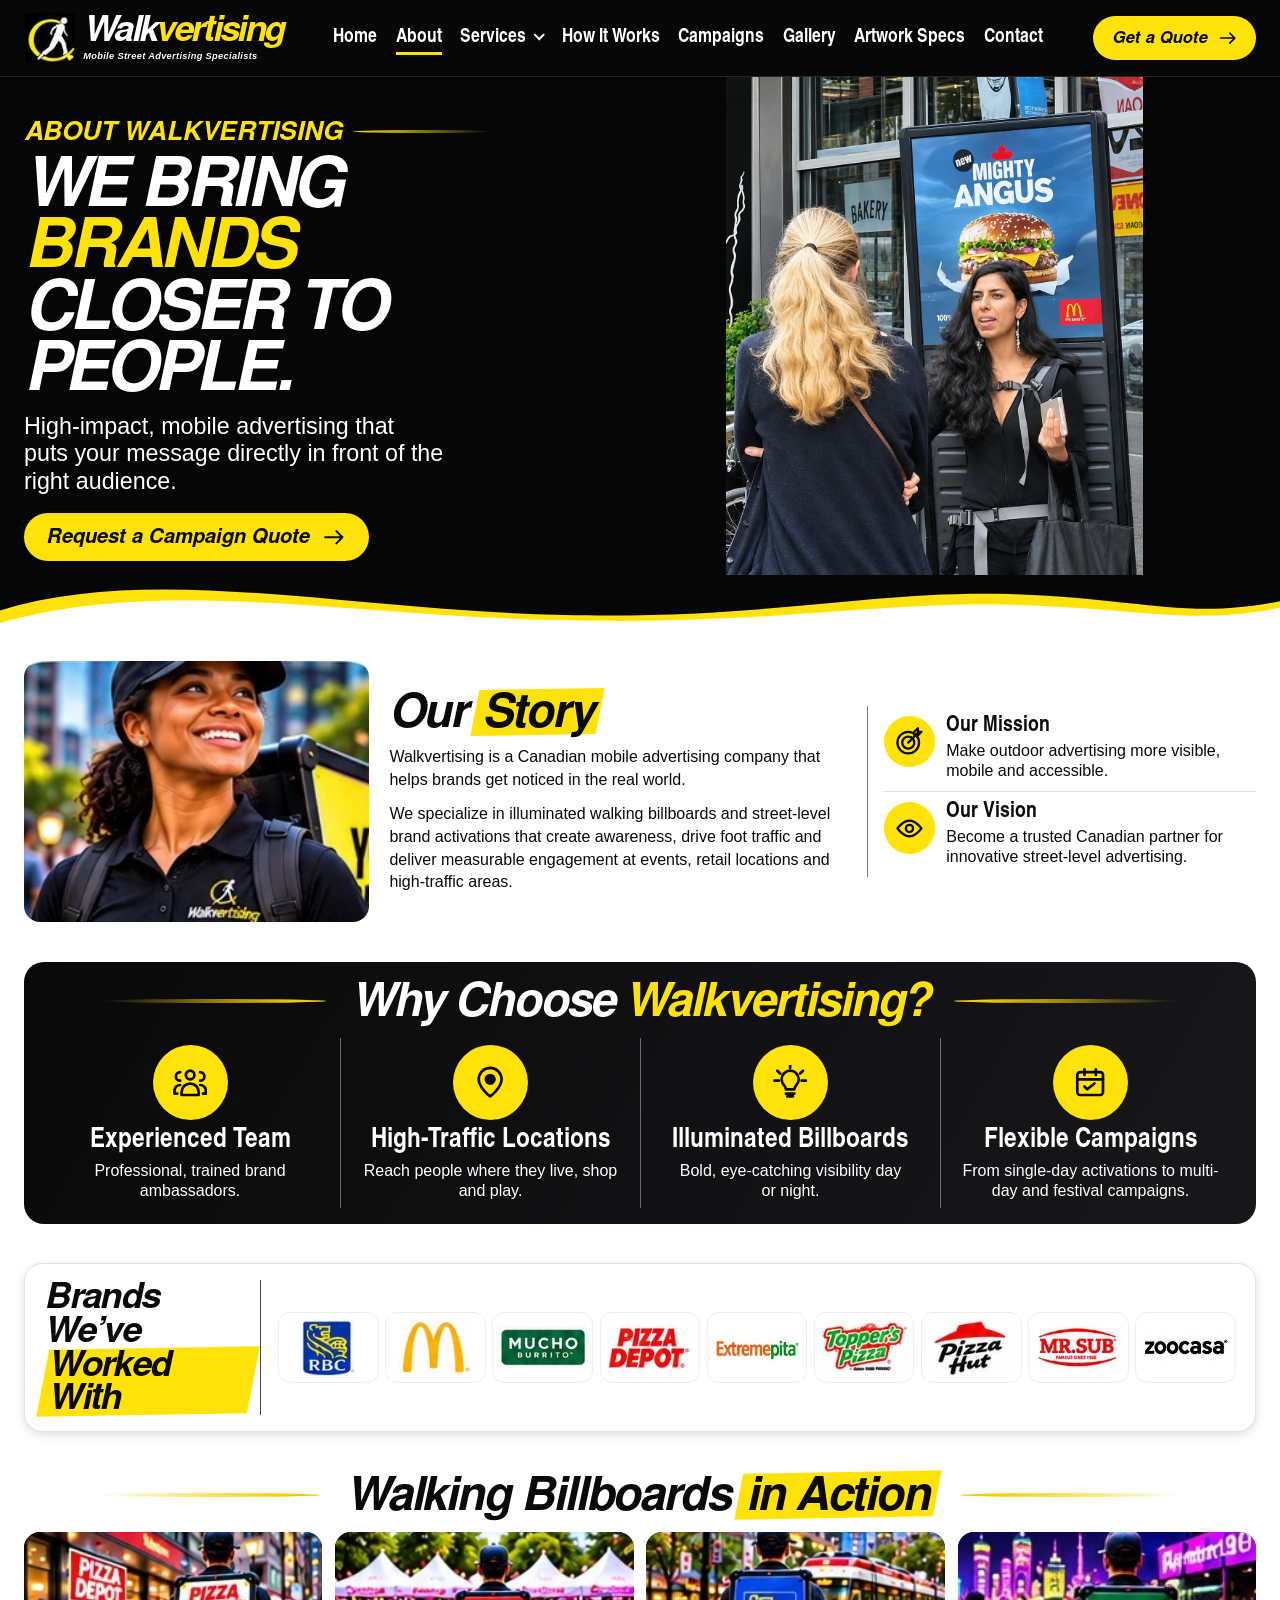
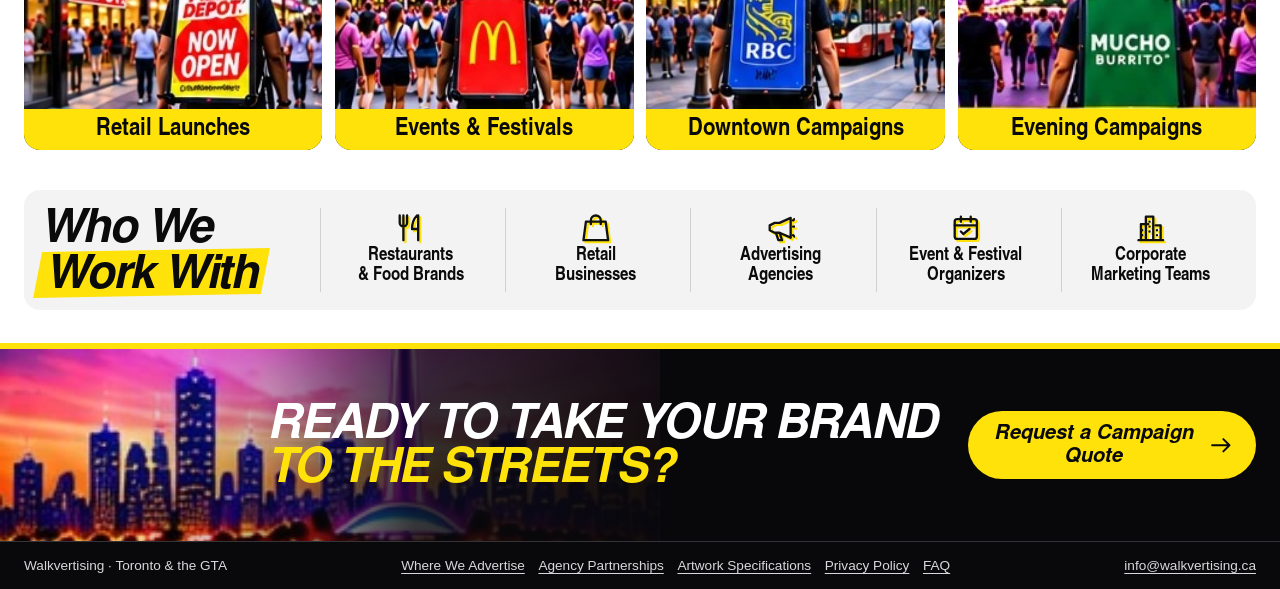
==== commit 17028f5c: "Fit full original About Us portrait on desktop and mobile" ====
--- a/about.html
+++ b/about.html
@@ -8,6 +8,32 @@
   <title>About | Walkvertising</title>
   <link rel="icon" href="assets/logo-mark.webp" type="image/webp">
   <link rel="stylesheet" href="assets/styles.css">
+  <style>
+    /* Keep the full portrait visible without cropping or overlapping the hero copy. */
+    @media (min-width:1001px) {
+      .page-about .hero-tall .hero-image {
+        width:54%; height:calc(100% - 3.25rem); top:0; bottom:auto;
+        right:max(0px,calc((100% - 1380px)/2));
+        object-fit:contain; object-position:center;
+      }
+      .page-about .hero-tall::after {display:none}
+      .page-about .hero-tall .hero-copy {
+        position:relative;
+        padding-right:54%;
+      }
+    }
+    @media (max-width:1000px) {
+      .page-about .mobile-about-hero img {
+        width:100%; height:auto; aspect-ratio:1148/1370;
+        max-height:650px; object-fit:contain; object-position:center;
+      }
+      .page-about .mobile-about-hero::after {display:none}
+      .page-about .mobile-about-hero h1 {
+        position:relative; left:auto; bottom:auto;
+        padding:1rem .875rem;
+      }
+    }
+  </style>
   <script src="assets/site.js" defer></script>
 </head>
 <body class="page-about">
@@ -39,7 +65,7 @@
     <h1><span>We bring</span><span class="accent">brands</span><span>closer to</span><span>people.</span></h1>
     <p>High-impact, mobile advertising that puts your message directly in front of the right audience.</p><div class="hero-actions"><a href="quote.html" class="button "><span>Request a Campaign Quote</span> <svg class="icon" aria-hidden="true" focusable="false"><use href="assets/icons.svg#arrow"></use></svg></a></div>
   </div>
-  <img src="assets/hero-about.webp" alt="Walking billboards on a busy Toronto street" width="677" height="379" fetchpriority="high" class="hero-image"><svg class="wave" viewBox="0 0 1440 48" preserveAspectRatio="none" aria-hidden="true" focusable="false">
+  <img src="assets/hero-about-full.webp" alt="A Walkvertising ambassador speaking with a pedestrian beside a McDonald's Mighty Angus billboard" width="1148" height="1370" fetchpriority="high" class="hero-image"><svg class="wave" viewBox="0 0 1440 48" preserveAspectRatio="none" aria-hidden="true" focusable="false">
   <path fill="#ffe20a" d="M0 28C175-25 393 29 635 33c232 5 339-27 500-23 145 4 199 29 305 8v30H0z"/>
   <path fill="#fff" d="M0 42C184-10 394 35 639 39c227 5 346-21 503-17 145 4 199 23 298 3v23H0z"/>
 </svg>
@@ -56,7 +82,7 @@
 <a href="gallery.html?category=corporate" class="tile tile-yellow"><img src="assets/downtown.webp" alt="" width="245" height="148" loading="lazy" decoding="async" ><span class="tile-caption">Downtown Campaigns</span></a>
 <a href="gallery.html?category=night" class="tile tile-yellow"><img src="assets/evening.webp" alt="" width="248" height="126" loading="lazy" decoding="async" ><span class="tile-caption">Evening Campaigns</span></a>
 </div></section><section class="section wrap " ><div class="audience-strip"><h2 class="display">Who We<br><span class="mark">Work With</span></h2><div class="audience-grid"><div><svg class="icon" aria-hidden="true" focusable="false"><use href="assets/icons.svg#food"></use></svg>Restaurants<br>&amp; Food Brands</div><div><svg class="icon" aria-hidden="true" focusable="false"><use href="assets/icons.svg#retail"></use></svg>Retail<br>Businesses</div><div><svg class="icon" aria-hidden="true" focusable="false"><use href="assets/icons.svg#megaphone"></use></svg>Advertising<br>Agencies</div><div><svg class="icon" aria-hidden="true" focusable="false"><use href="assets/icons.svg#calendar"></use></svg>Event &amp; Festival<br>Organizers</div><div><svg class="icon" aria-hidden="true" focusable="false"><use href="assets/icons.svg#building"></use></svg>Corporate<br>Marketing Teams</div></div></div></section></div><div class="mobile-design"><section class="section wrap mobile-section" ><div class="mobile-about-hero">
-  <img src="assets/about-mobile.webp" alt="A Walkvertising ambassador wearing a billboard" width="960" height="640" fetchpriority="high" >
+  <img src="assets/hero-about-full.webp" alt="A Walkvertising ambassador speaking with a pedestrian beside a McDonald's Mighty Angus billboard" width="1148" height="1370" fetchpriority="high" >
   <h1>About<br>Walkvertising</h1>
 </div>
 <div class="mobile-about-card">
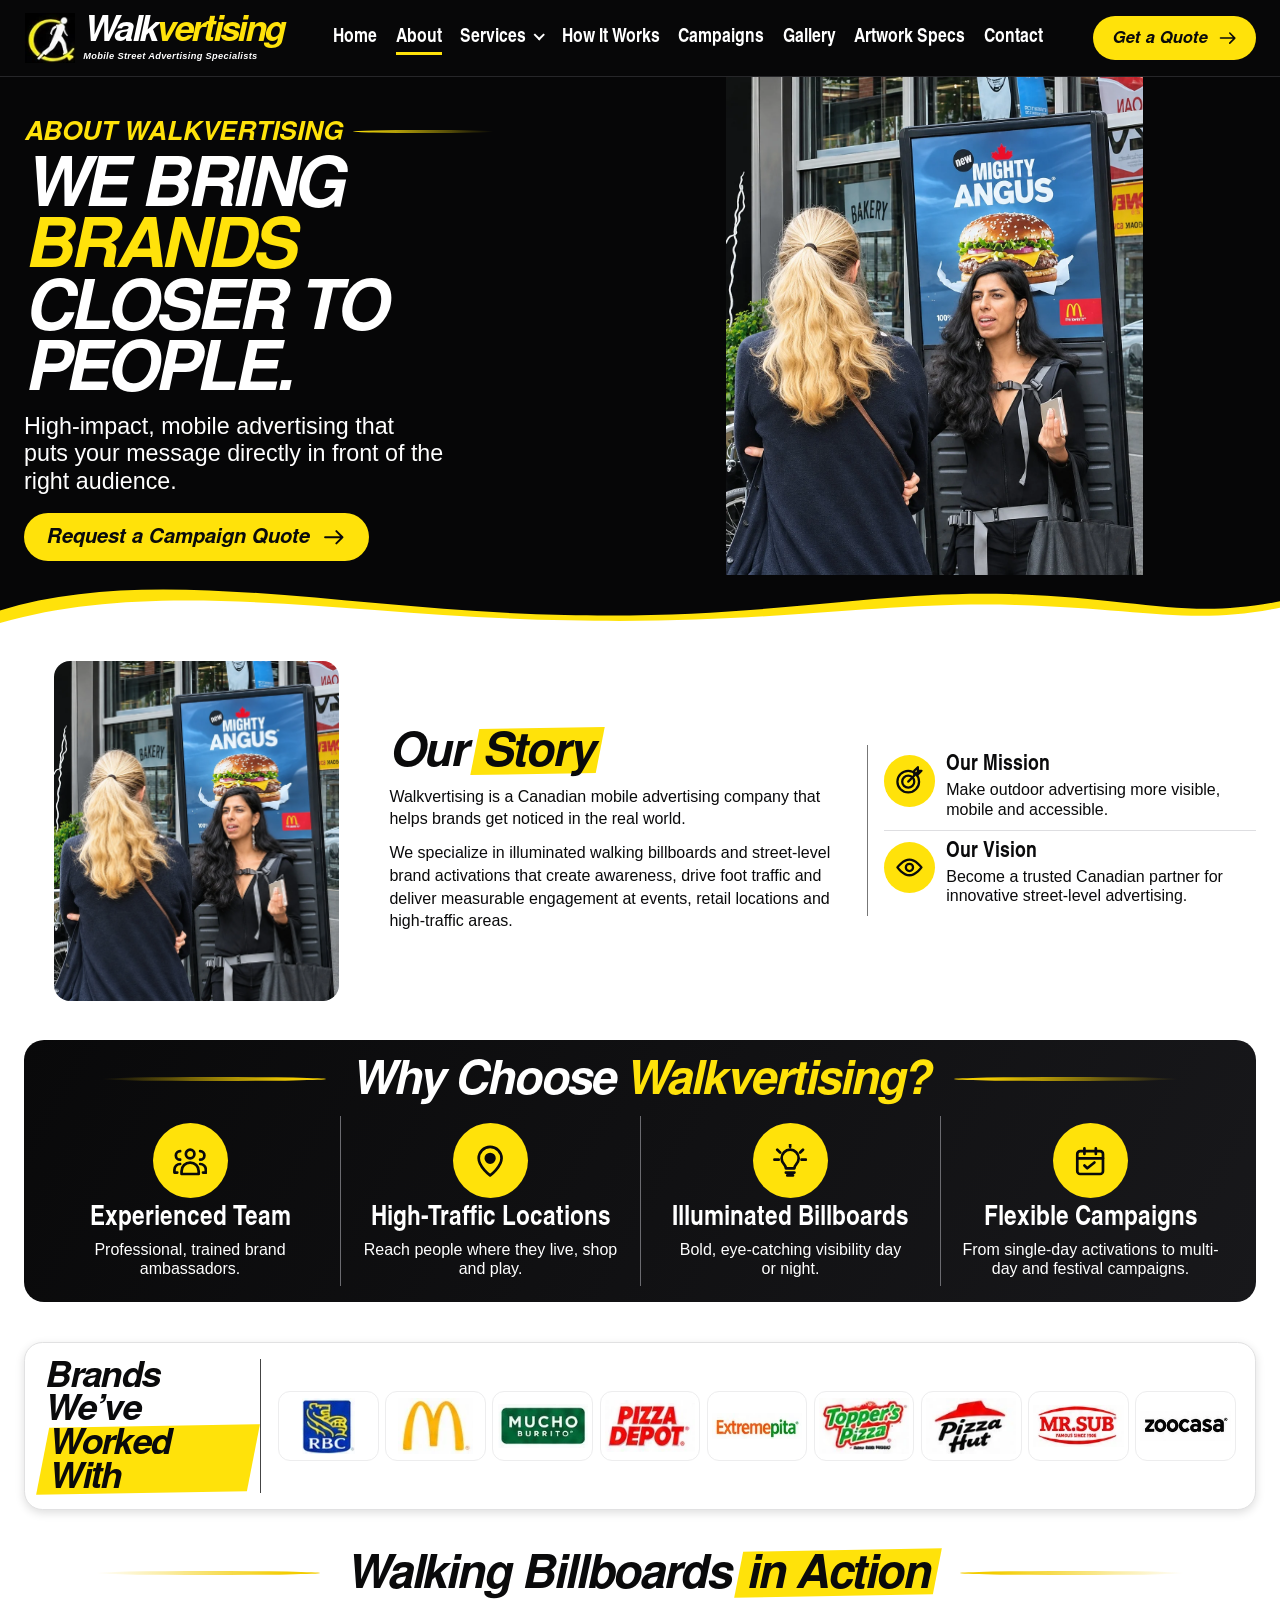
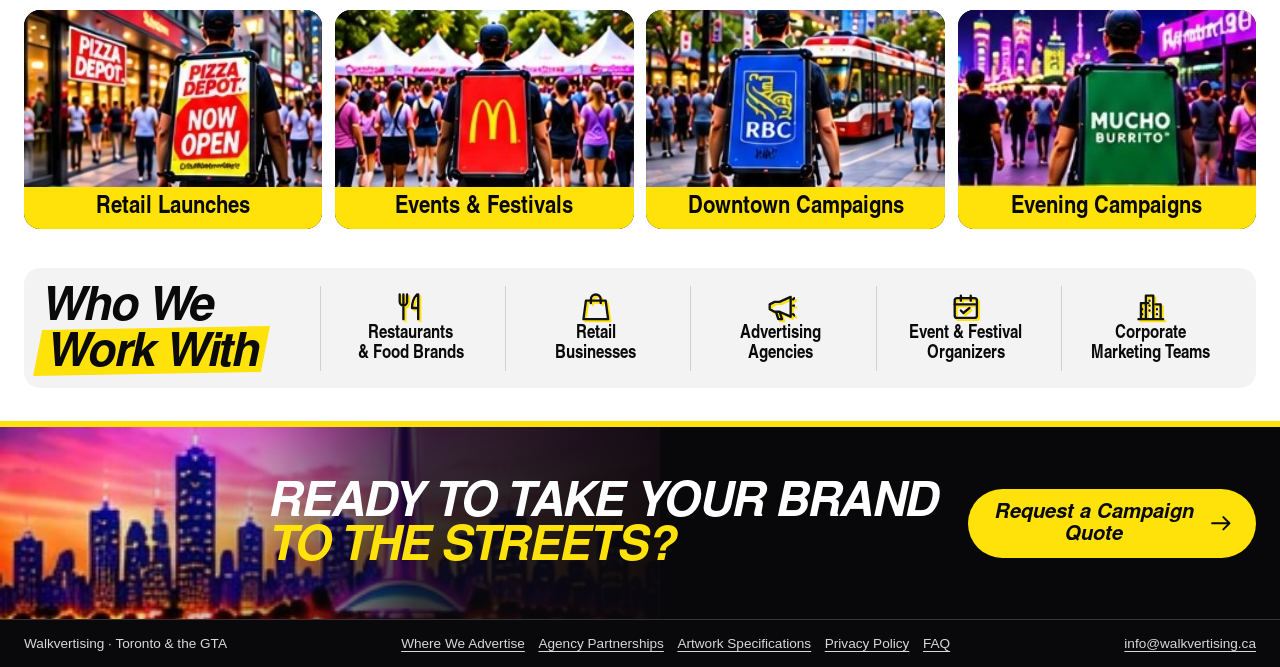
==== commit 9329ffa0: "Use Mighty Angus campaign photo in About Us story section" ====
--- a/about.html
+++ b/about.html
@@ -33,6 +33,7 @@
         padding:1rem .875rem;
       }
     }
+    .page-about .story-row > img {width:auto; max-width:100%; height:auto; max-height:340px; aspect-ratio:auto; object-fit:contain; justify-self:center}
   </style>
   <script src="assets/site.js" defer></script>
 </head>
@@ -70,7 +71,7 @@
   <path fill="#fff" d="M0 42C184-10 394 35 639 39c227 5 346-21 503-17 145 4 199 23 298 3v23H0z"/>
 </svg>
 </section><section class="section wrap " ><div class="story-row">
-  <img src="assets/story.webp" alt="A Walkvertising ambassador wearing a billboard" width="277" height="197" loading="lazy" decoding="async" >
+  <img src="assets/hero-about-full.webp" alt="Walkvertising ambassador speaking with a pedestrian beside a McDonald’s Mighty Angus billboard" width="1148" height="1370" loading="lazy" decoding="async" >
   <div class="story-copy"><h2 class="display">Our <span class="mark">Story</span></h2>
     <p>Walkvertising is a Canadian mobile advertising company that helps brands get noticed in the real world.</p>
     <p>We specialize in illuminated walking billboards and street-level brand activations that create awareness, drive foot traffic and deliver measurable engagement at events, retail locations and high-traffic areas.</p>
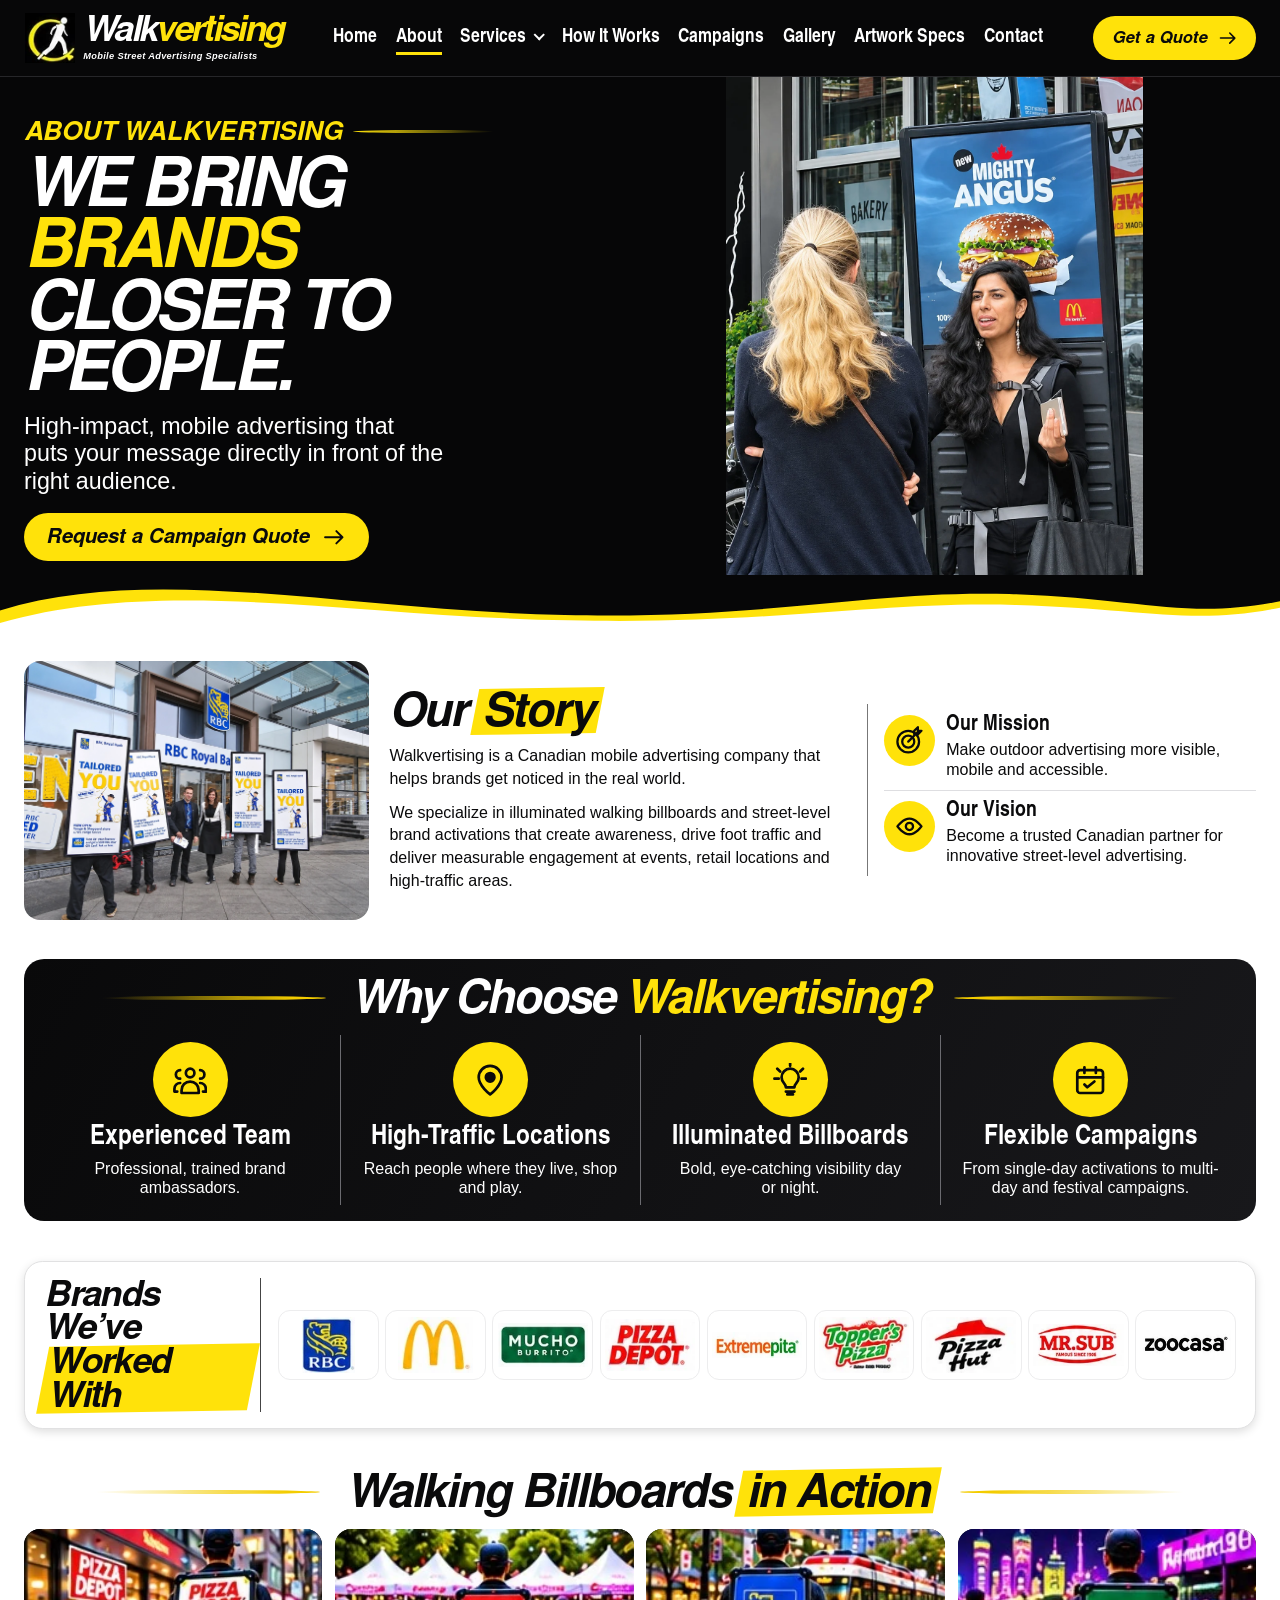
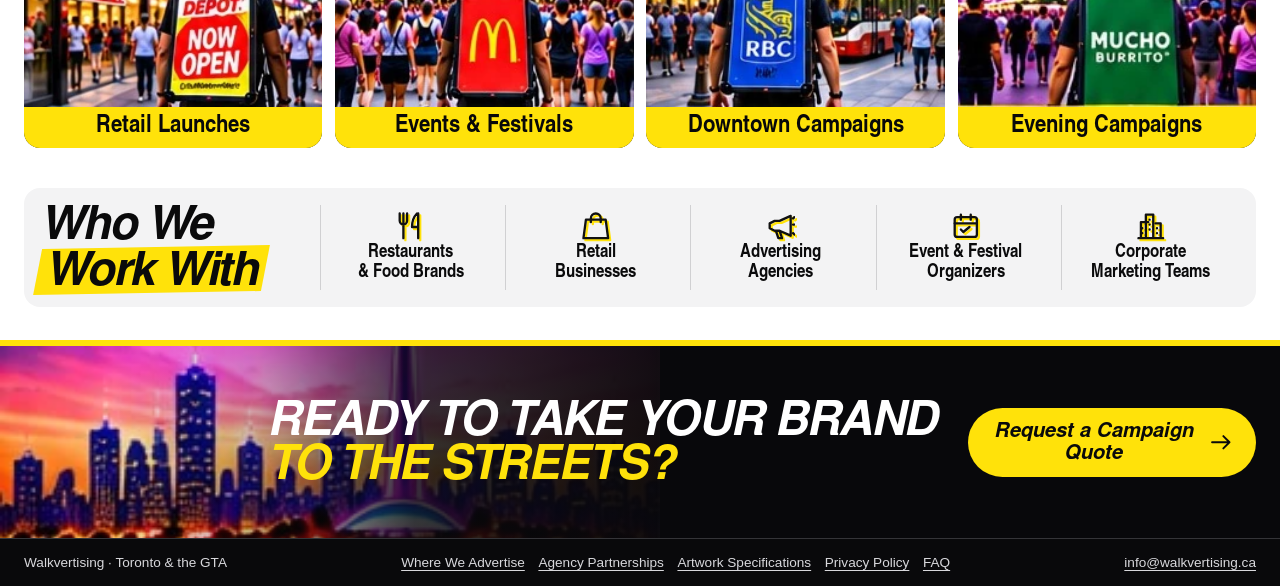
==== commit 490a0d07: "Replace Our Story photograph with supplied RBC campaign image" ====
--- a/about.html
+++ b/about.html
@@ -71,7 +71,7 @@
   <path fill="#fff" d="M0 42C184-10 394 35 639 39c227 5 346-21 503-17 145 4 199 23 298 3v23H0z"/>
 </svg>
 </section><section class="section wrap " ><div class="story-row">
-  <img src="assets/hero-about-full.webp" alt="Walkvertising ambassador speaking with a pedestrian beside a McDonald’s Mighty Angus billboard" width="1148" height="1370" loading="lazy" decoding="async" >
+  <img src="assets/story-rbc.webp" alt="RBC Royal Bank walking billboard campaign outside the Yonge and Sheppard branch" width="1400" height="1050" loading="lazy" decoding="async" >
   <div class="story-copy"><h2 class="display">Our <span class="mark">Story</span></h2>
     <p>Walkvertising is a Canadian mobile advertising company that helps brands get noticed in the real world.</p>
     <p>We specialize in illuminated walking billboards and street-level brand activations that create awareness, drive foot traffic and deliver measurable engagement at events, retail locations and high-traffic areas.</p>
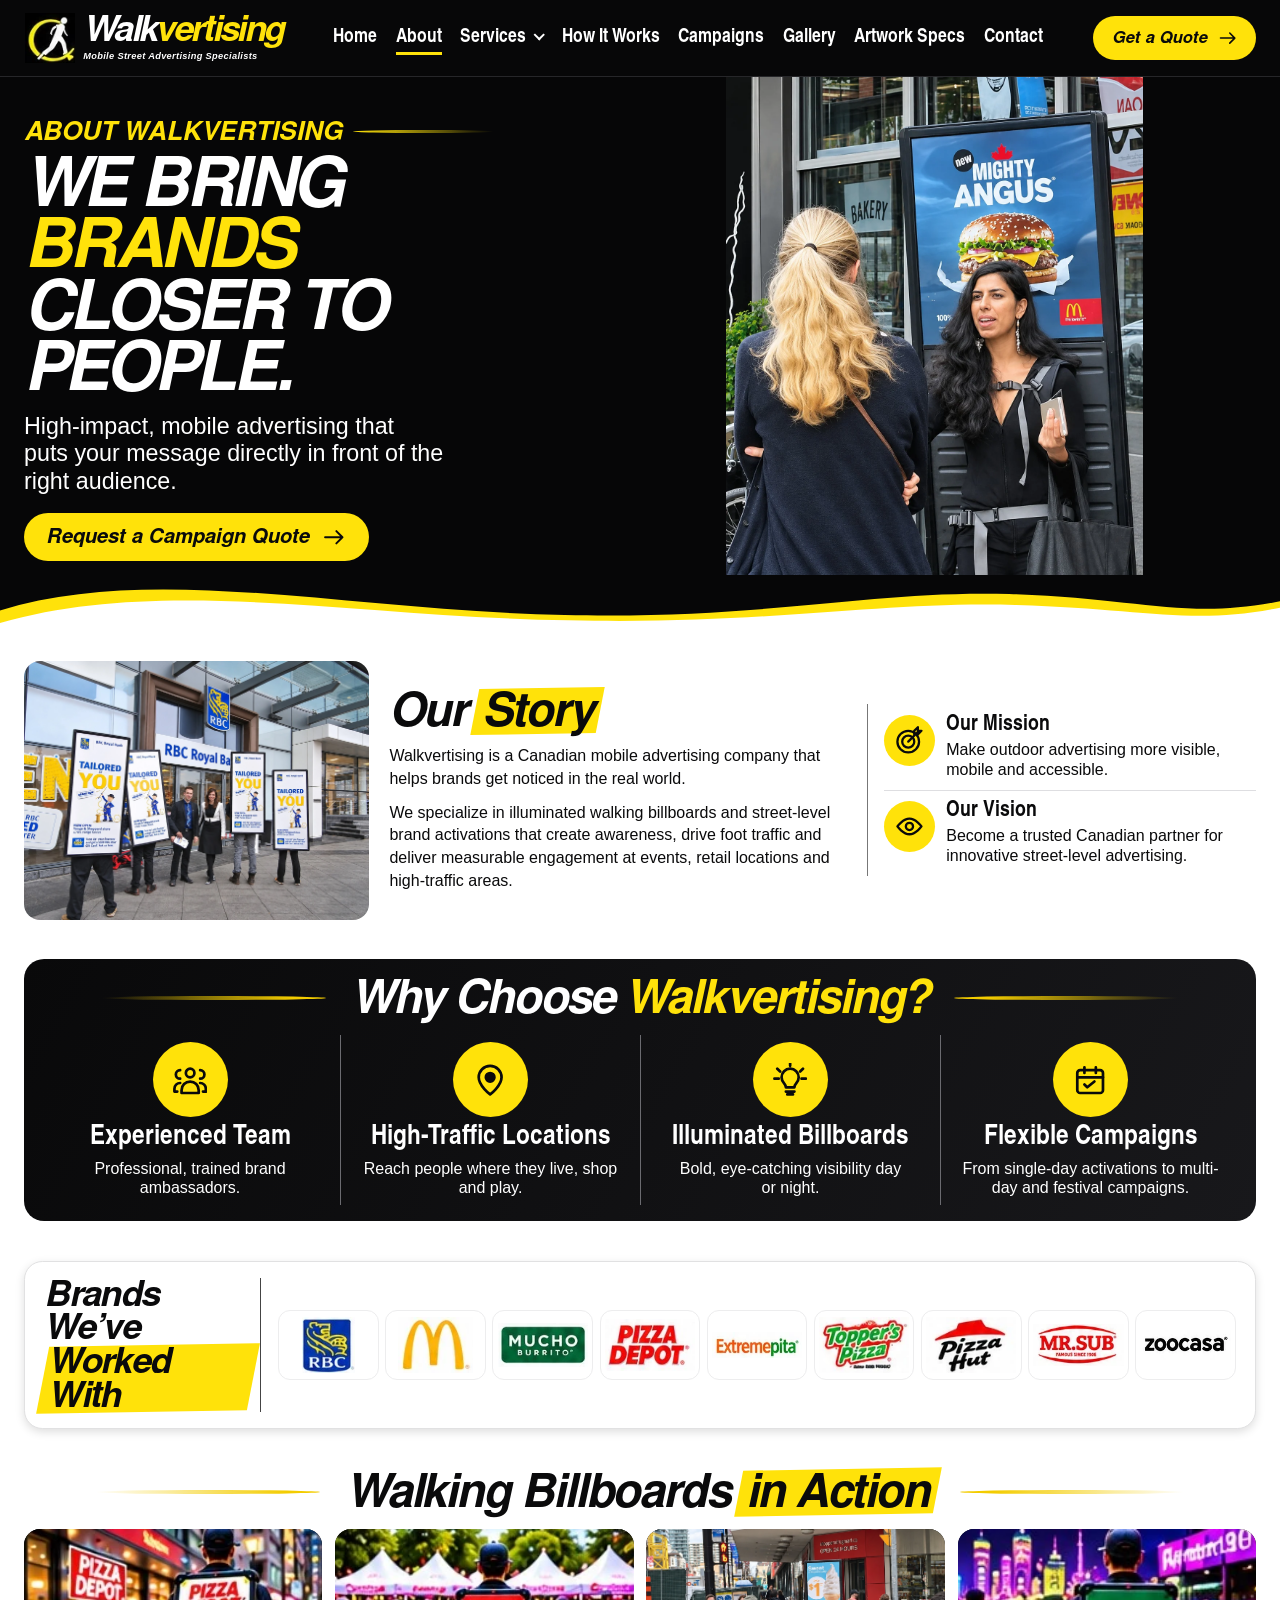
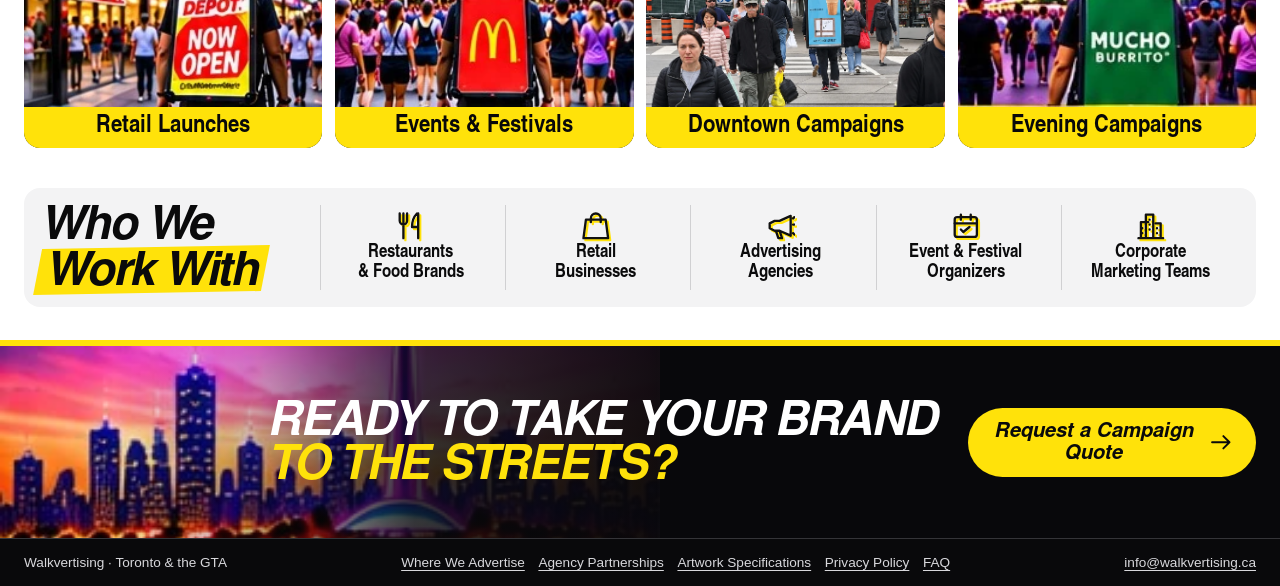
==== commit 9f1b54f0: "Replace Downtown Campaigns tile with supplied Toronto street photo" ====
--- a/about.html
+++ b/about.html
@@ -80,7 +80,7 @@
 </div></section><section class="section wrap " ><div class="dark-panel" data-dark><div class="section-title"><h2>Why Choose <span class="accent">Walkvertising?</span></h2></div><div class="feature-row"><article class="feature"><span class="feature-badge"><svg class="icon" aria-hidden="true" focusable="false"><use href="assets/icons.svg#people"></use></svg></span><h3>Experienced Team</h3><p>Professional, trained brand ambassadors.</p></article><article class="feature"><span class="feature-badge"><svg class="icon" aria-hidden="true" focusable="false"><use href="assets/icons.svg#pin"></use></svg></span><h3>High-Traffic Locations</h3><p>Reach people where they live, shop and play.</p></article><article class="feature"><span class="feature-badge"><svg class="icon" aria-hidden="true" focusable="false"><use href="assets/icons.svg#bulb"></use></svg></span><h3>Illuminated Billboards</h3><p>Bold, eye-catching visibility day or night.</p></article><article class="feature"><span class="feature-badge"><svg class="icon" aria-hidden="true" focusable="false"><use href="assets/icons.svg#calendar"></use></svg></span><h3>Flexible Campaigns</h3><p>From single-day activations to multi-day and festival campaigns.</p></article></div></div></section><section class="section wrap " ><div class="brands"><h2>Brands We’ve <br><span class="mark">Worked With</span></h2><div class="brand-grid"><div class="brand"><img src="assets/brand-rbc.webp" alt="RBC" width="64" height="69" loading="lazy" decoding="async" ></div><div class="brand"><img src="assets/brand-mcdonalds.webp" alt="McDonald’s" width="89" height="68" loading="lazy" decoding="async" ></div><div class="brand"><img src="assets/brand-mucho.webp" alt="Mucho Burrito" width="124" height="60" loading="lazy" decoding="async" ></div><div class="brand"><img src="assets/brand-pizza-depot.webp" alt="Pizza Depot" width="115" height="66" loading="lazy" decoding="async" ></div><div class="brand"><img src="assets/brand-extreme-pita.webp" alt="Extreme Pita" width="149" height="44" loading="lazy" decoding="async" ></div><div class="brand"><img src="assets/brand-toppers.webp" alt="Topper’s Pizza" width="107" height="66" loading="lazy" decoding="async" ></div><div class="brand"><img src="assets/brand-pizza-hut.webp" alt="Pizza Hut" width="107" height="67" loading="lazy" decoding="async" ></div><div class="brand"><img src="assets/brand-mr-sub.webp" alt="MR.SUB" width="140" height="65" loading="lazy" decoding="async" ></div><div class="brand"><img src="assets/brand-zoocasa.webp" alt="Zoocasa" width="170" height="56" loading="lazy" decoding="async" ></div></div></div></section><section class="section wrap " ><div class="section-title"><h2>Walking Billboards <span class="mark">in Action</span></h2></div><div class="grid grid-4">
 <a href="gallery.html?category=grand-openings" class="tile tile-yellow"><img src="assets/retail.webp" alt="" width="250" height="148" loading="lazy" decoding="async" ><span class="tile-caption">Retail Launches</span></a>
 <a href="gallery.html?category=festivals" class="tile tile-yellow"><img src="assets/events.webp" alt="" width="246" height="150" loading="lazy" decoding="async" ><span class="tile-caption">Events &amp; Festivals</span></a>
-<a href="gallery.html?category=corporate" class="tile tile-yellow"><img src="assets/downtown.webp" alt="" width="245" height="148" loading="lazy" decoding="async" ><span class="tile-caption">Downtown Campaigns</span></a>
+<a href="gallery.html?category=corporate" class="tile tile-yellow"><img src="assets/about-downtown-campaign.webp" alt="Walking billboard promoting Shoppers Drug Mart on a busy downtown Toronto street" width="1254" height="1254" loading="lazy" decoding="async" ><span class="tile-caption">Downtown Campaigns</span></a>
 <a href="gallery.html?category=night" class="tile tile-yellow"><img src="assets/evening.webp" alt="" width="248" height="126" loading="lazy" decoding="async" ><span class="tile-caption">Evening Campaigns</span></a>
 </div></section><section class="section wrap " ><div class="audience-strip"><h2 class="display">Who We<br><span class="mark">Work With</span></h2><div class="audience-grid"><div><svg class="icon" aria-hidden="true" focusable="false"><use href="assets/icons.svg#food"></use></svg>Restaurants<br>&amp; Food Brands</div><div><svg class="icon" aria-hidden="true" focusable="false"><use href="assets/icons.svg#retail"></use></svg>Retail<br>Businesses</div><div><svg class="icon" aria-hidden="true" focusable="false"><use href="assets/icons.svg#megaphone"></use></svg>Advertising<br>Agencies</div><div><svg class="icon" aria-hidden="true" focusable="false"><use href="assets/icons.svg#calendar"></use></svg>Event &amp; Festival<br>Organizers</div><div><svg class="icon" aria-hidden="true" focusable="false"><use href="assets/icons.svg#building"></use></svg>Corporate<br>Marketing Teams</div></div></div></section></div><div class="mobile-design"><section class="section wrap mobile-section" ><div class="mobile-about-hero">
   <img src="assets/hero-about-full.webp" alt="A Walkvertising ambassador speaking with a pedestrian beside a McDonald's Mighty Angus billboard" width="1148" height="1370" fetchpriority="high" >
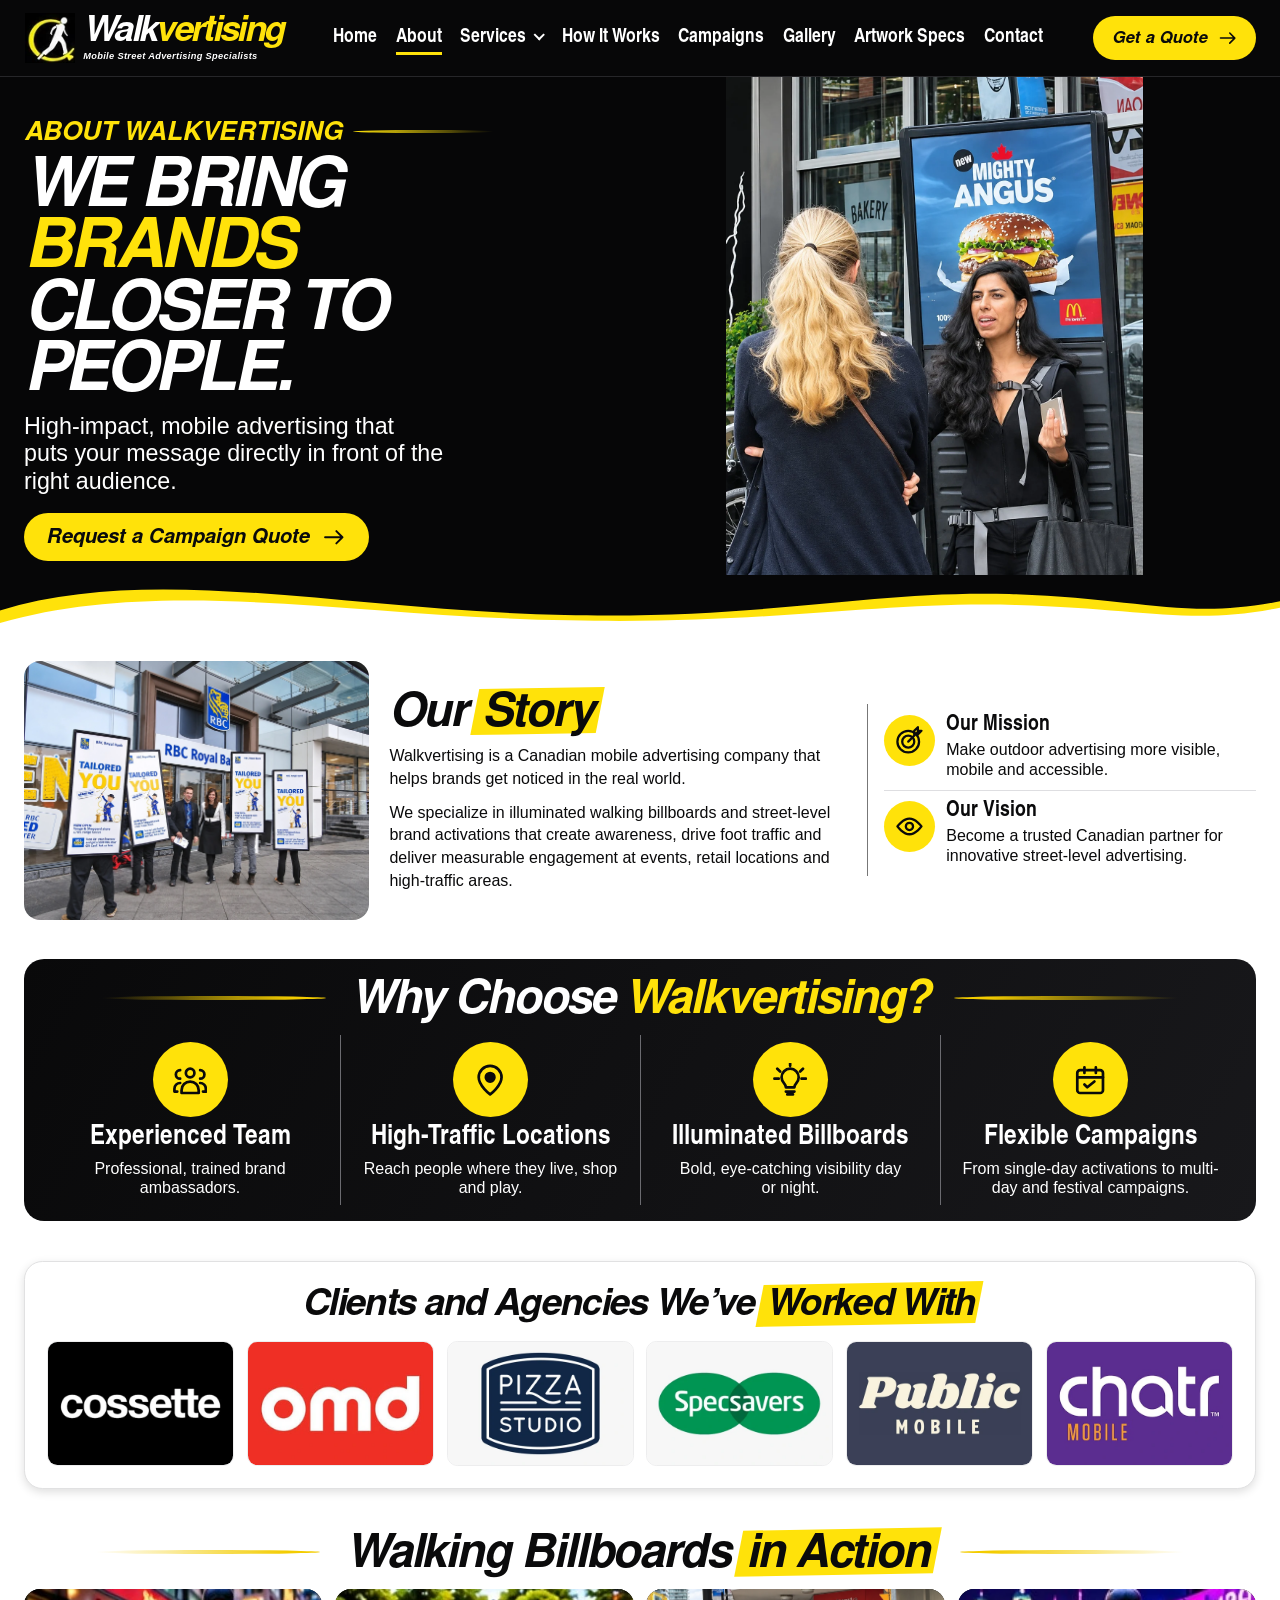
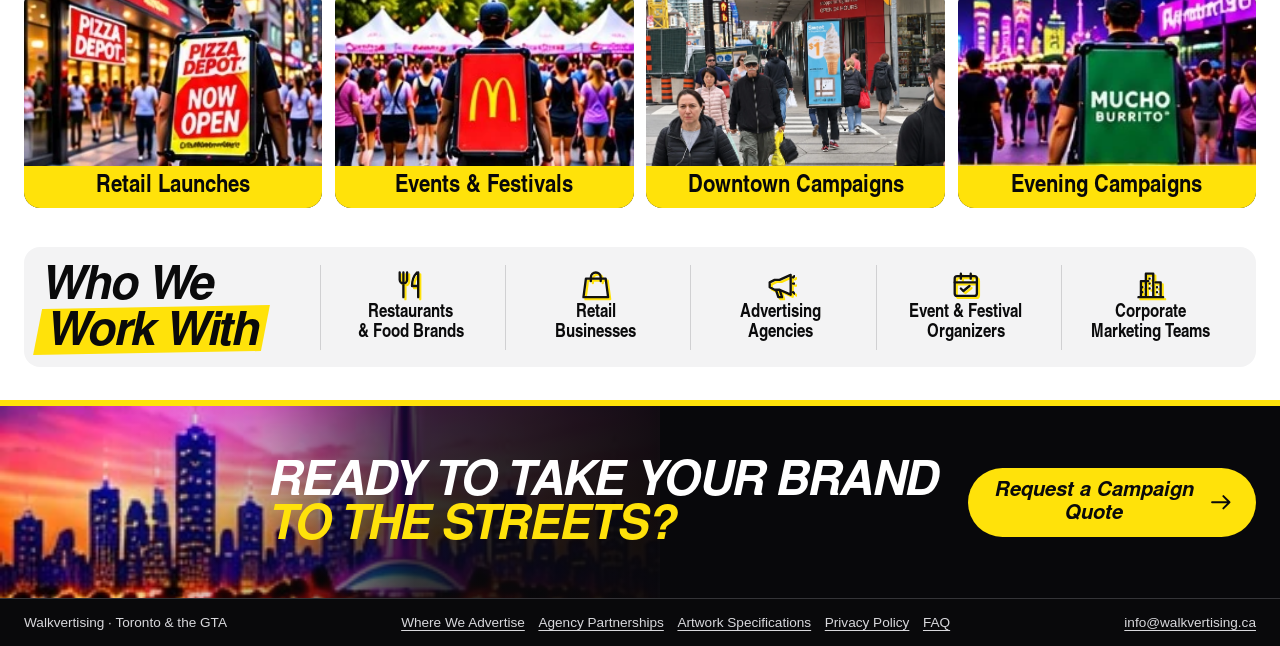
==== commit e4800285: "Update clients and agencies logo section across website" ====
--- a/about.html
+++ b/about.html
@@ -77,7 +77,7 @@
     <p>We specialize in illuminated walking billboards and street-level brand activations that create awareness, drive foot traffic and deliver measurable engagement at events, retail locations and high-traffic areas.</p>
   </div>
   <div class="story-values"><div class="mini-feature"><span class="feature-badge"><svg class="icon" aria-hidden="true" focusable="false"><use href="assets/icons.svg#target"></use></svg></span><div><h3>Our Mission</h3><p>Make outdoor advertising more visible, mobile and accessible.</p></div></div><div class="mini-feature"><span class="feature-badge"><svg class="icon" aria-hidden="true" focusable="false"><use href="assets/icons.svg#eye"></use></svg></span><div><h3>Our Vision</h3><p>Become a trusted Canadian partner for innovative street-level advertising.</p></div></div></div>
-</div></section><section class="section wrap " ><div class="dark-panel" data-dark><div class="section-title"><h2>Why Choose <span class="accent">Walkvertising?</span></h2></div><div class="feature-row"><article class="feature"><span class="feature-badge"><svg class="icon" aria-hidden="true" focusable="false"><use href="assets/icons.svg#people"></use></svg></span><h3>Experienced Team</h3><p>Professional, trained brand ambassadors.</p></article><article class="feature"><span class="feature-badge"><svg class="icon" aria-hidden="true" focusable="false"><use href="assets/icons.svg#pin"></use></svg></span><h3>High-Traffic Locations</h3><p>Reach people where they live, shop and play.</p></article><article class="feature"><span class="feature-badge"><svg class="icon" aria-hidden="true" focusable="false"><use href="assets/icons.svg#bulb"></use></svg></span><h3>Illuminated Billboards</h3><p>Bold, eye-catching visibility day or night.</p></article><article class="feature"><span class="feature-badge"><svg class="icon" aria-hidden="true" focusable="false"><use href="assets/icons.svg#calendar"></use></svg></span><h3>Flexible Campaigns</h3><p>From single-day activations to multi-day and festival campaigns.</p></article></div></div></section><section class="section wrap " ><div class="brands"><h2>Brands We’ve <br><span class="mark">Worked With</span></h2><div class="brand-grid"><div class="brand"><img src="assets/brand-rbc.webp" alt="RBC" width="64" height="69" loading="lazy" decoding="async" ></div><div class="brand"><img src="assets/brand-mcdonalds.webp" alt="McDonald’s" width="89" height="68" loading="lazy" decoding="async" ></div><div class="brand"><img src="assets/brand-mucho.webp" alt="Mucho Burrito" width="124" height="60" loading="lazy" decoding="async" ></div><div class="brand"><img src="assets/brand-pizza-depot.webp" alt="Pizza Depot" width="115" height="66" loading="lazy" decoding="async" ></div><div class="brand"><img src="assets/brand-extreme-pita.webp" alt="Extreme Pita" width="149" height="44" loading="lazy" decoding="async" ></div><div class="brand"><img src="assets/brand-toppers.webp" alt="Topper’s Pizza" width="107" height="66" loading="lazy" decoding="async" ></div><div class="brand"><img src="assets/brand-pizza-hut.webp" alt="Pizza Hut" width="107" height="67" loading="lazy" decoding="async" ></div><div class="brand"><img src="assets/brand-mr-sub.webp" alt="MR.SUB" width="140" height="65" loading="lazy" decoding="async" ></div><div class="brand"><img src="assets/brand-zoocasa.webp" alt="Zoocasa" width="170" height="56" loading="lazy" decoding="async" ></div></div></div></section><section class="section wrap " ><div class="section-title"><h2>Walking Billboards <span class="mark">in Action</span></h2></div><div class="grid grid-4">
+</div></section><section class="section wrap " ><div class="dark-panel" data-dark><div class="section-title"><h2>Why Choose <span class="accent">Walkvertising?</span></h2></div><div class="feature-row"><article class="feature"><span class="feature-badge"><svg class="icon" aria-hidden="true" focusable="false"><use href="assets/icons.svg#people"></use></svg></span><h3>Experienced Team</h3><p>Professional, trained brand ambassadors.</p></article><article class="feature"><span class="feature-badge"><svg class="icon" aria-hidden="true" focusable="false"><use href="assets/icons.svg#pin"></use></svg></span><h3>High-Traffic Locations</h3><p>Reach people where they live, shop and play.</p></article><article class="feature"><span class="feature-badge"><svg class="icon" aria-hidden="true" focusable="false"><use href="assets/icons.svg#bulb"></use></svg></span><h3>Illuminated Billboards</h3><p>Bold, eye-catching visibility day or night.</p></article><article class="feature"><span class="feature-badge"><svg class="icon" aria-hidden="true" focusable="false"><use href="assets/icons.svg#calendar"></use></svg></span><h3>Flexible Campaigns</h3><p>From single-day activations to multi-day and festival campaigns.</p></article></div></div></section><section class="section wrap " ><div class="brands clients-brands"><h2>Clients and Agencies We’ve <span class="mark">Worked With</span></h2><div class="brand-grid"><div class="brand"><img src="assets/client-cossette.webp" alt="Cossette" width="480" height="320" loading="lazy" decoding="async"></div><div class="brand"><img src="assets/client-omd.webp" alt="OMD" width="480" height="320" loading="lazy" decoding="async"></div><div class="brand"><img src="assets/client-pizza-studio.webp" alt="Pizza Studio" width="480" height="320" loading="lazy" decoding="async"></div><div class="brand"><img src="assets/client-specsavers.webp" alt="Specsavers" width="480" height="320" loading="lazy" decoding="async"></div><div class="brand"><img src="assets/client-public-mobile.webp" alt="Public Mobile" width="480" height="320" loading="lazy" decoding="async"></div><div class="brand"><img src="assets/client-chatr-mobile.webp" alt="Chatr Mobile" width="480" height="320" loading="lazy" decoding="async"></div></div></div></section><section class="section wrap " ><div class="section-title"><h2>Walking Billboards <span class="mark">in Action</span></h2></div><div class="grid grid-4">
 <a href="gallery.html?category=grand-openings" class="tile tile-yellow"><img src="assets/retail.webp" alt="" width="250" height="148" loading="lazy" decoding="async" ><span class="tile-caption">Retail Launches</span></a>
 <a href="gallery.html?category=festivals" class="tile tile-yellow"><img src="assets/events.webp" alt="" width="246" height="150" loading="lazy" decoding="async" ><span class="tile-caption">Events &amp; Festivals</span></a>
 <a href="gallery.html?category=corporate" class="tile tile-yellow"><img src="assets/about-downtown-campaign.webp" alt="Walking billboard promoting Shoppers Drug Mart on a busy downtown Toronto street" width="1254" height="1254" loading="lazy" decoding="async" ><span class="tile-caption">Downtown Campaigns</span></a>
--- a/assets/styles.css
+++ b/assets/styles.css
@@ -612,3 +612,12 @@
 @media(max-width:1000px){
   .page-locations .nav-more[data-active] summary{background:transparent;color:white;border-color:#343437;border-radius:0}
 }
+
+/* Shared clients and agency logo strip */
+.brands.clients-brands{grid-template-columns:minmax(0,1fr);gap:1rem;padding:clamp(.8rem,1.7vw,1.4rem)}
+.clients-brands h2{text-align:center;border:0;padding:0;line-height:1.12;font-size:clamp(1.55rem,2.9vw,2.65rem)}
+.clients-brands .brand-grid{grid-template-columns:repeat(6,minmax(0,1fr));gap:clamp(.45rem,1vw,.85rem);align-items:stretch}
+.clients-brands .brand{padding:0;min-width:0;min-height:0;overflow:hidden;border-radius:.65rem}
+.clients-brands .brand img{width:100%;height:auto;aspect-ratio:3/2;object-fit:contain}
+@media(max-width:900px){.clients-brands .brand-grid{grid-template-columns:repeat(3,minmax(0,1fr))}}
+@media(max-width:480px){.clients-brands .brand-grid{grid-template-columns:repeat(2,minmax(0,1fr));gap:.5rem}.brands.clients-brands{gap:.7rem}}
